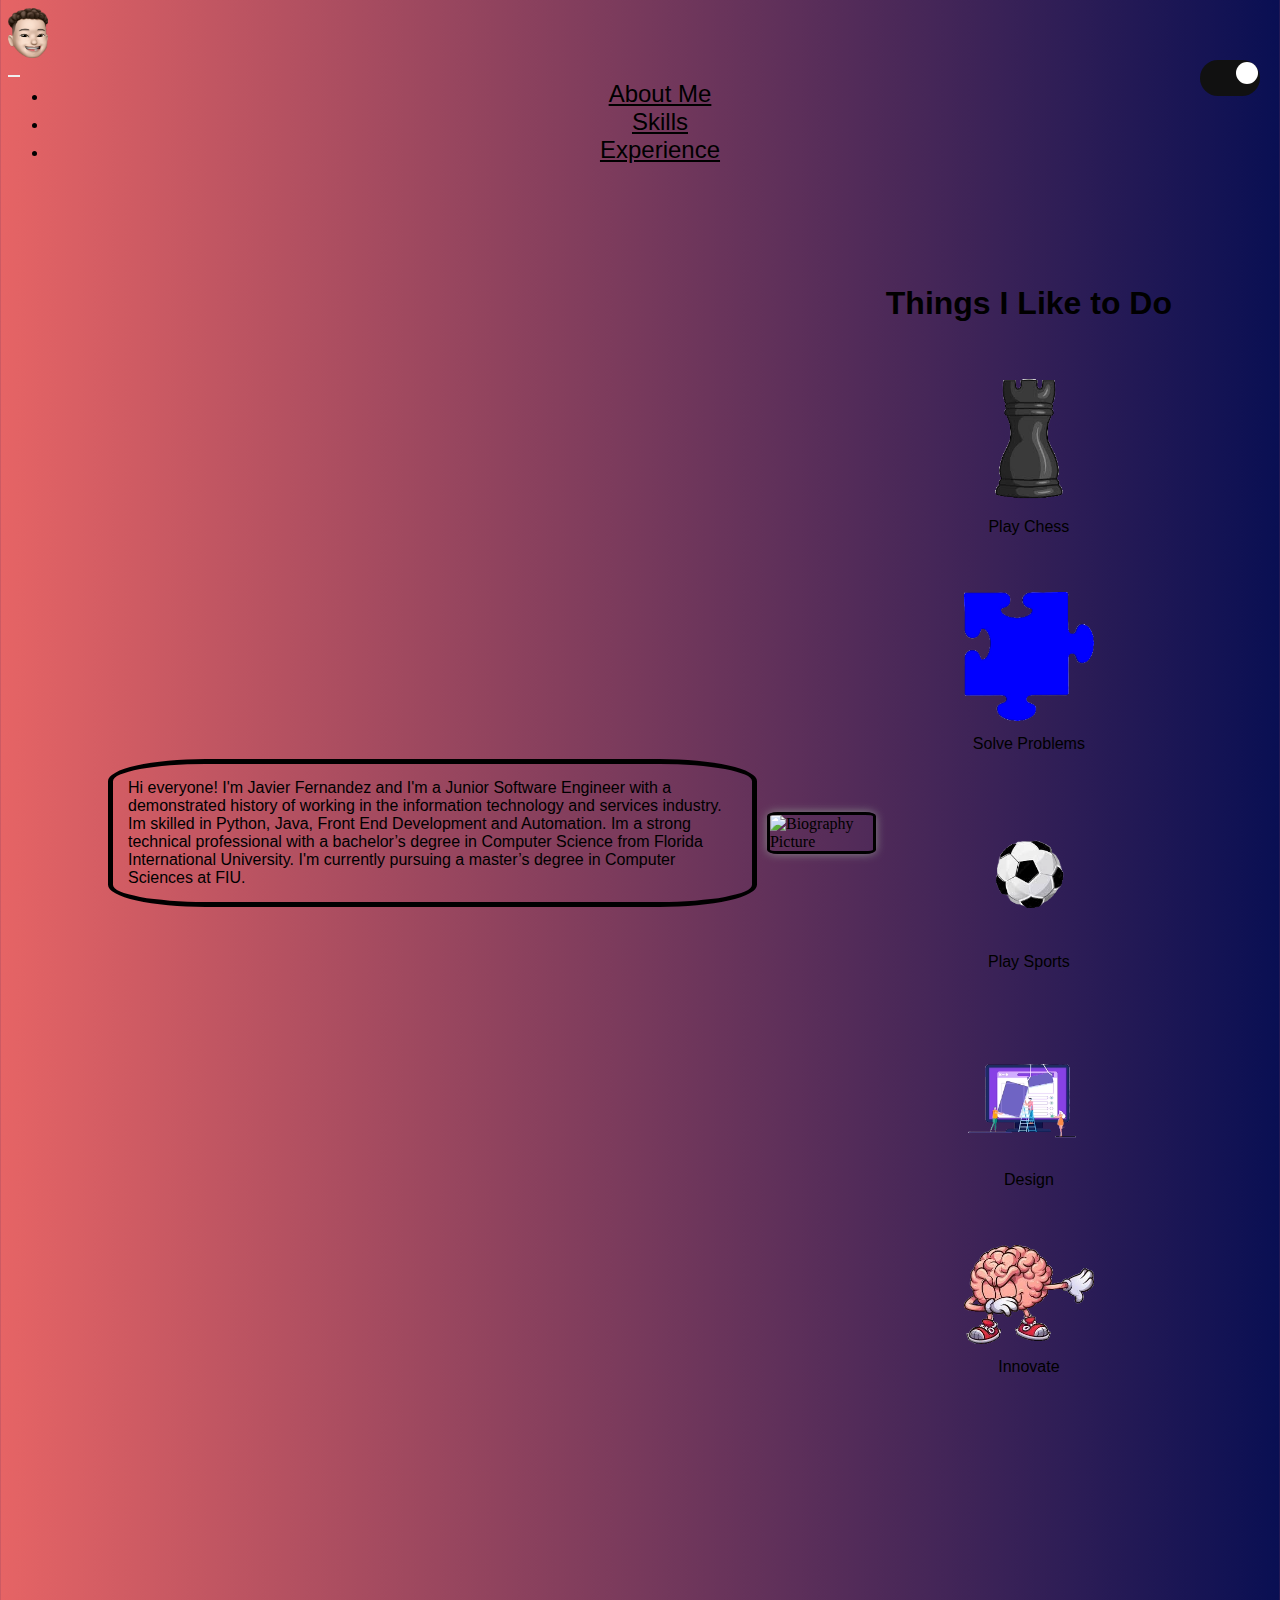
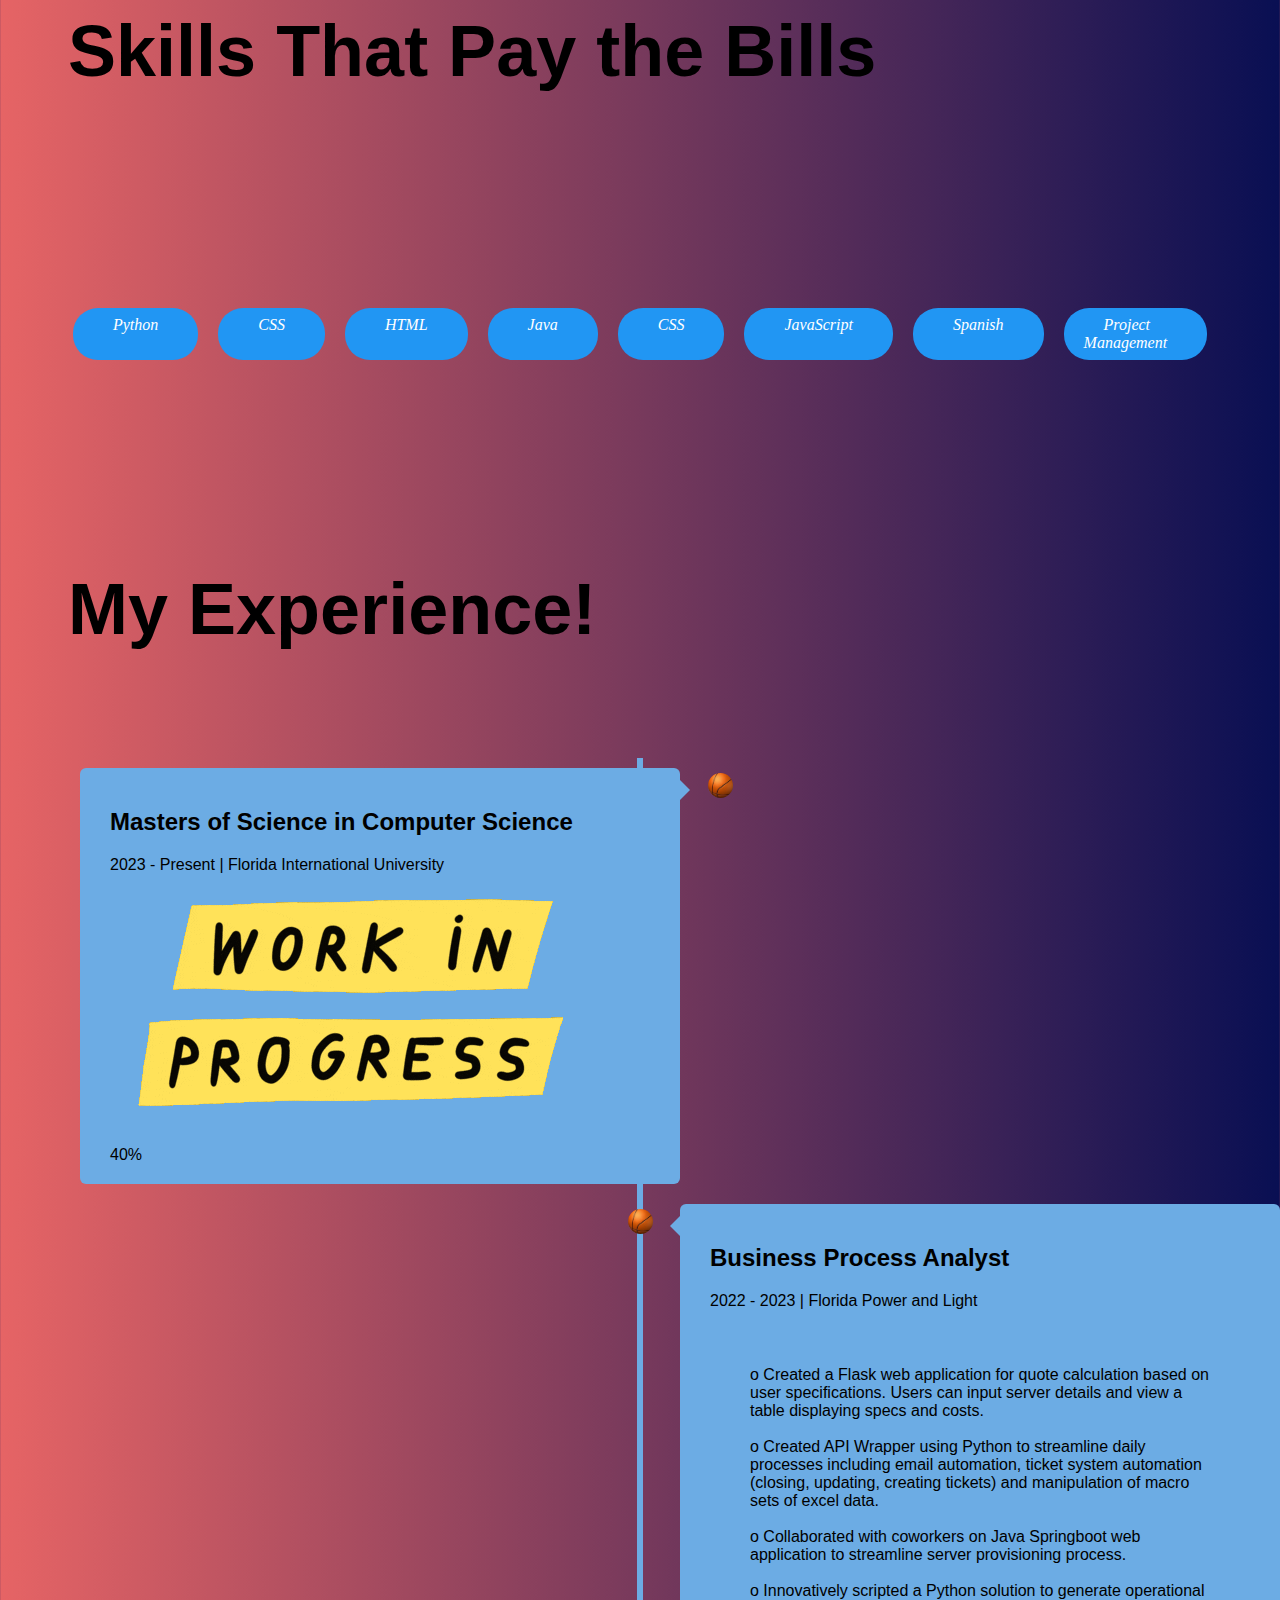
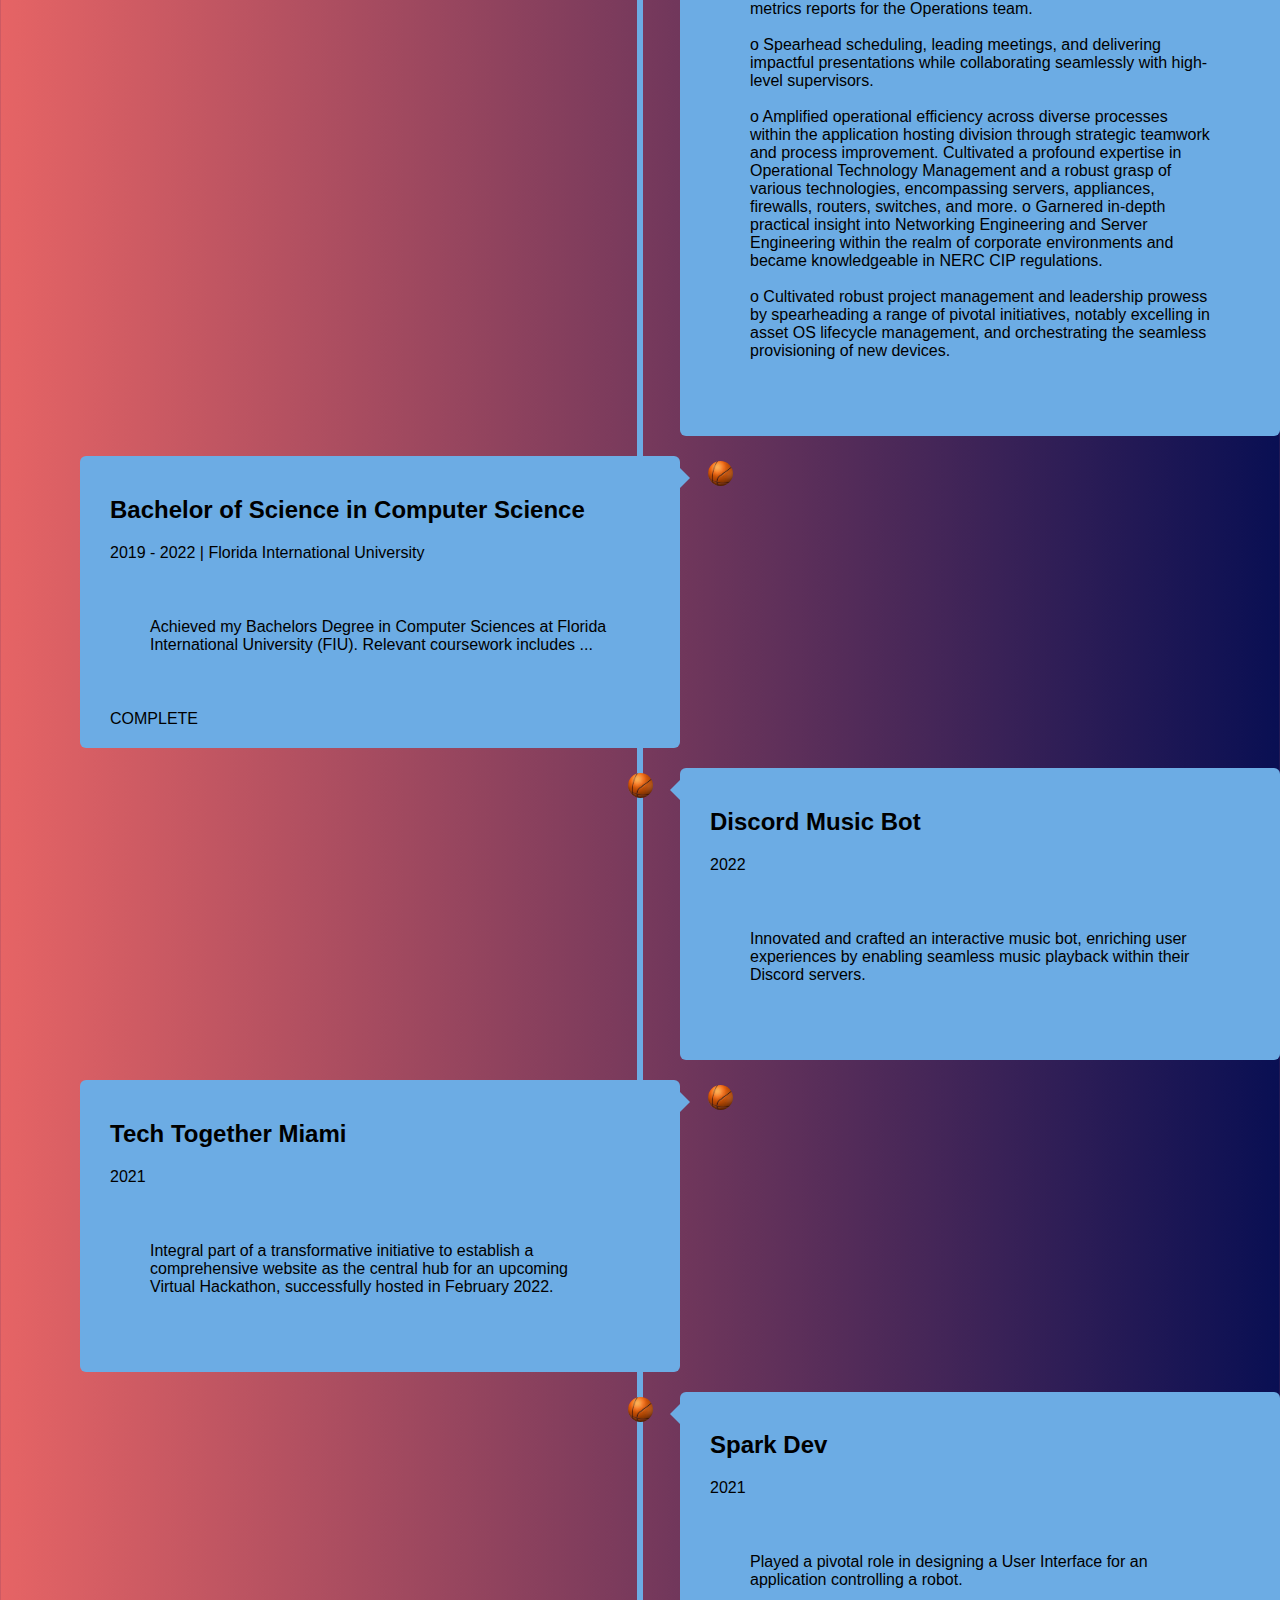
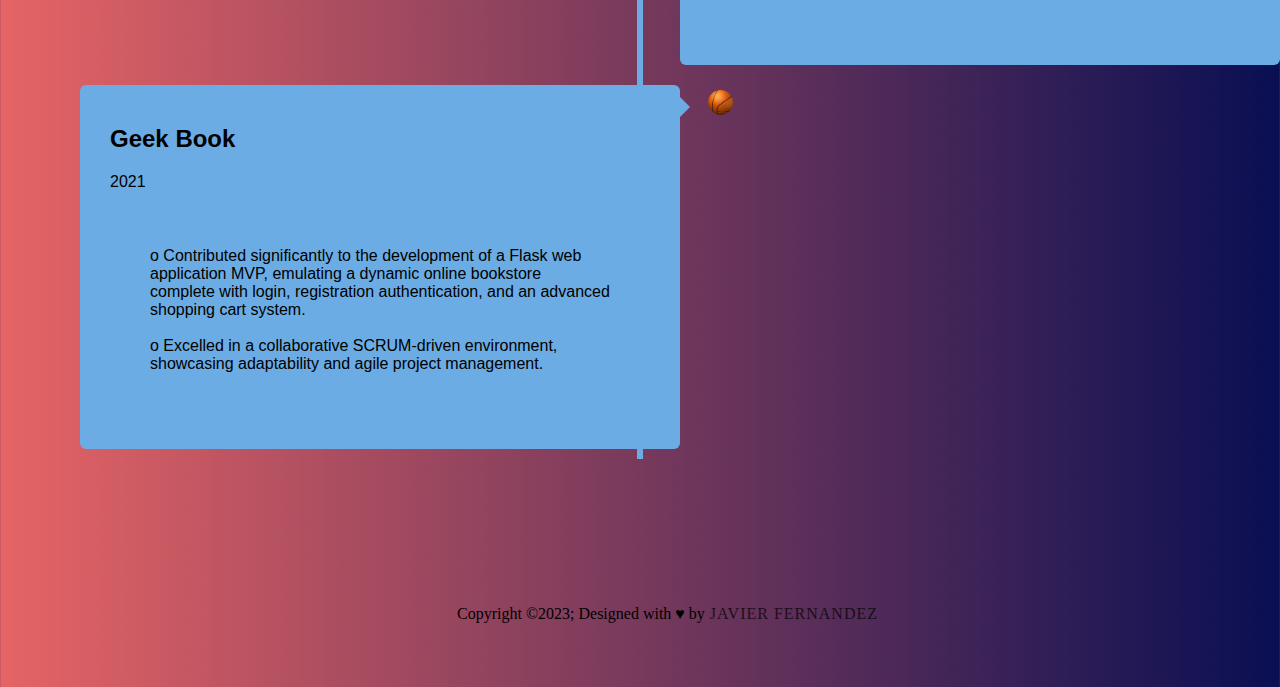
==== index.html @ 51dbba2d "changed html file name" ====
<!DOCTYPE html>
<html lang="en">
  <head>
    <meta charset="UTF-8" />
    <meta http-equiv="X-UA-Compatible" content="IE=edge" />
    <meta name="viewport" content="width=device-width, initial-scale=1.0" />
    <title>Javi's Resume Website</title>
    <link rel="stylesheet" href="css/main.css">
    <link rel="icon" type="image/icon" href="img/favicon.ico">


<!-- Bootstrap CSS -->
   <link href="https://fonts.cdnfonts.com/css/black-bubble" rel="stylesheet">   
   <link href="https://fonts.cdnfonts.com/css/super-bubble" rel="stylesheet">                                    
   <link rel="stylesheet" href="https://cdnjs.cloudflare.com/ajax/libs/font-awesome/6.5.1/css/all.min.css" integrity="sha512-DTOQO9RWCH3ppGqcWaEA1BIZOC6xxalwEsw9c2QQeAIftl+Vegovlnee1c9QX4TctnWMn13TZye+giMm8e2LwA==" crossorigin="anonymous" referrerpolicy="no-referrer" />
   <link href="https://cdn.jsdelivr.net/npm/bootstrap@5.3.2/dist/css/bootstrap.min.css" rel="stylesheet" integrity="sha384-T3c6CoIi6uLrA9TneNEoa7RxnatzjcDSCmG1MXxSR1GAsXEV/Dwwykc2MPK8M2HN" crossorigin="anonymous">
  </head>
  <body id="myDiv" class="gradient-background">

        <header class="header-main">
            <nav class="navbar navbar-expand-lg">
            <div class="container-fluid">
                <div class="header-main-logo">
                    <img src="img/logo.PNG" alt="JF Logo Picture">
                </div>
                <button class="navbar-toggler" type="button" data-bs-toggle="collapse" data-bs-target="#navbarNav" aria-controls="navbarNav" aria-expanded="false" aria-label="Toggle navigation">
                <span class="navbar-toggler-icon"></span>
                </button>
                <div class="collapse navbar-collapse text-center" id="navbarNav">
                <ul class="navbar-nav">
                    <li class="nav-item">
                    <a class="nav-link" href="#about-section">About Me</a>
                    </li>
                    <li class="nav-item">
                    <a class="nav-link" href="#skills-section">Skills</a>
                    </li>
                    <li class="nav-item">
                    <a class="nav-link" href="#experience-section"> Experience</a>
                    </li>
                </ul>
                </div>
            </div>
            </nav>
        </header>
        <div class="checkbox">
          <input type="checkbox" class="color-mode-checkbox" id="color-mode-checkbox">
          <label for="color-mode-checkbox" class="color-mode-checkbox-label">
            <i class="fas fa-moon"></i>
            <i class="fas fa-sun"></i>
            <span class="ball"></span>
          </label>
        </div>
        <div id="about-section" class="about-section">
          <p class="text-box-text">
            Hi everyone! I'm Javier Fernandez and I'm a Junior Software Engineer with a demonstrated history of working in the information technology and services industry. 
            Im skilled in Python, Java, Front End Development and Automation. Im a strong technical professional with a bachelor’s degree in Computer Science 
            from Florida International University. I'm currently pursuing a master’s degree in Computer Sciences at FIU.            
          </p>
          <img  class="bio-image" src="img/Bio_Pic.JPG" alt="Biography Picture">
          <div class="interests-section">
            <h1 class="subsection-header"> Things I Like to Do </h1>
            <div class="interest">
              <img src="img/chess-piece.png" alt="Pawn">
              <p>Play Chess</p>
            </div>
            <div class="interest">
              <img src="img/puzzle.png" alt="puzzle piece">
              <p>Solve Problems</p>
            </div>
            <div class="interest">
              <img src="img/soccer-ball.png" alt="soccer ball">
              <p>Play Sports</p>
            </div>
            <div class="interest">
              <img src="img/web-design.png" alt="web-design">
              <p>Design</p>
            </div>
            <div class="interest">
              <img src="img/thinking.png" alt="brain">
              <p> Innovate </p>
            </div>
          </div>
          
        </div>
        <div id="skills-section" class="skills-section">
          <h1 class="section-header"> Skills That Pay the Bills</h1>
          <div class="skills-icons">
              <span class="tag-cloud">
                <a><i class="fa-brands fa-python">Python</i></a>
              </span>
              <span class="tag-cloud">
                <a><i class="fa-brands fa-css3"> CSS</i></a>
              </span>
              <span class="tag-cloud">
                <a><i class="fa-brands fa-html5">HTML</i></a>
              </span>
              <span class="tag-cloud">
                <a><i class="fa-brands fa-java">Java</i></a>
              </span>
              <span class="tag-cloud">
                <a><i class="fa-brands fa-css3">CSS</i></a>
              </span>
              <span class="tag-cloud">
                <a><i class="fa-brands fa-js">JavaScript</i></a>
              </span>
              <span class="tag-cloud">
                <a><i>Spanish</i></a>
              </span>
              <span class="tag-cloud">
                <a><i>Project Management</i></a>
              </span>
          </div>
        </div>
        <div id="experience-section" class="experience-section">
          <h1 class="section-header"> My Experience!</h1>
            <div class="timeline">
                <div class="experience-section-container left">
                    <div class="timeline-content">
                      <h2>Masters of Science in Computer Science</h2>
                      <span class="date-class"> 2023 - Present | Florida International University</span>
                      <img src="img/construction.gif" alt="web-design">
                      <div class="progress">
                        <div id="myprogressbar" class="progress-bar progress-bar-striped progress-bar-animated" style="width:40%">40%</div>
                      </div>
                    </div>
                </div>
                <div class="experience-section-container right">
                    <div class="timeline-content">
                      <h2>Business Process Analyst</h2>
                      <span class="date-class"> 2022 - 2023 | Florida Power and Light </span>
                      <p> o Created a Flask web application for quote calculation
                        based on user specifications. Users can input server details
                        and view a table displaying specs and costs.
                        <br><br>
                        o Created API Wrapper using Python to streamline daily
                        processes including email automation, ticket system
                        automation (closing, updating, creating tickets) and
                        manipulation of macro sets of excel data.
                        <br><br>
                        o Collaborated with coworkers on Java Springboot web
                        application to streamline server provisioning process.
                        <br><br>
                        o Innovatively scripted a Python solution to generate
                        operational metrics reports for the Operations team.
                        <br><br>
                        o Spearhead scheduling, leading meetings, and delivering
                        impactful presentations while collaborating seamlessly
                        with high-level supervisors.
                        <br><br>
                        o Amplified operational efficiency across diverse processes
                        within the application hosting division through strategic
                        teamwork and process improvement. Cultivated a
                        profound expertise in Operational Technology
                        Management and a robust grasp of various technologies,
                        encompassing servers, appliances, firewalls, routers,
                        switches, and more.
                        o Garnered in-depth practical insight into Networking
                        Engineering and Server Engineering within the realm of
                        corporate environments and became knowledgeable in
                        NERC CIP regulations.
                        <br><br>
                        o Cultivated robust project management and leadership
                        prowess by spearheading a range of pivotal initiatives,
                        notably excelling in asset OS lifecycle management, and
                        orchestrating the seamless provisioning of new devices.                                          
                      </p>
                    </div>
                </div>
                <div class="experience-section-container left">
                    <div class="timeline-content">
                      <h2>Bachelor of Science in Computer Science</h2>
                      <span class="date-class"> 2019 - 2022 | Florida International University</span>
                      <p>Achieved my Bachelors Degree in Computer Sciences at Florida International University (FIU). Relevant coursework includes ...</p>
                      <div class="progress">
                        <div class="progress-bar progress-bar-striped progress-bar-animated bg-success" style="width:100%">
                          COMPLETE
                        </div>
                      </div>
                    </div>
                </div>
                <div class="experience-section-container right">
                    <div class="timeline-content">
                      <h2>Discord Music Bot</h2>
                      <span class="date-class"> 2022 </span>
                      <p>Innovated and crafted an interactive music bot, enriching user experiences by enabling seamless music playback within their
                        Discord servers.
                      </p>
                    </div>
                </div>
                <div class="experience-section-container left">
                    <div class="timeline-content">
                      <h2>Tech Together Miami</h2>
                      <span class="date-class"> 2021 </span>
                      <p> Integral part of a transformative initiative to establish a
                        comprehensive website as the central hub for an
                        upcoming Virtual Hackathon, successfully hosted in
                        February 2022.                        
                      </p>
                    </div>
                </div>
                <div class="experience-section-container right">
                  <div class="timeline-content">
                    <h2>Spark Dev</h2>
                    <span class="date-class"> 2021 </span>
                    <p>Played a pivotal role in designing a User Interface for an
                        application controlling a robot. 
                    </p>
                  </div>
                </div>
                <div class="experience-section-container left">
                  <div class="timeline-content">
                    <h2>Geek Book</h2>
                    <span class="date-class"> 2021 </span>
                    <p>o Contributed significantly to the development of a Flask
                        web application MVP, emulating a dynamic online
                        bookstore complete with login, registration
                        authentication, and an advanced shopping cart system. 
                        <br><br>
                        o Excelled in a collaborative SCRUM-driven environment,
                        showcasing adaptability and agile project management.
                    </p>
                  </div>
                </div>
              </div>
        </div>
        

    <footer>
        <div class="footerContainer">
            <div class="socialIcons">
                <a href=""><i class="fa-brands fa-facebook"></i></a>
                <a href=""><i class="fa-brands fa-instagram"></i></a>
                <a href="https://www.linkedin.com/in/javier-fernandez-7a549918b/"><i class="fa-brands fa-linkedin"></i></a>
                <a href="https://github.com/javier-fernandez1219"><i class="fa-brands fa-github"></i></a>
            </div>
            <div class="footerBottom">
                <p>Copyright &copy;2023; Designed with &hearts; by<span class="designer">Javier Fernandez</span></p>
            </div>
        </div>
    </footer>
    <!-- Bootstrap JS -->
    <script src="script.js"></script>
    <script src="https://cdn.jsdelivr.net/npm/bootstrap@5.3.2/dist/js/bootstrap.bundle.min.js" integrity="sha384-C6RzsynM9kWDrMNeT87bh95OGNyZPhcTNXj1NW7RuBCsyN/o0jlpcV8Qyq46cDfL" crossorigin="anonymous"></script>
  </body>

</html>
---- css/main.css ----
@import url("https://fonts.googleapis.com/css2?family=Montserrat&display=swap");
.gradient-background {
    /* Define your gradient here */
    background-image: linear-gradient(to right, #e66465, #090f53);

 
}

.header-main-logo {
    width: fit-content;
    height: 100%;
}

.header-main-logo img{
    height: 50px;
    transition: transform .2s; /* Animation */
}

.header-main-logo img:hover{
    transform: scale(2);
}

.header-main a{
    font-size: x-large;
    font: bold;
}

.footerContainer {
    width: 100%;
    padding: 70px 30px 20px;
    position: relative;
    left: 0;
    bottom: 0;
    text-align: center;
}
.socialIcons {
    display: flex;
    justify-content: center;
}

.socialIcons a {
    text-decoration: none;
    padding: 10px;
    border-radius: 50%;
    margin: 10px;
}

.socialIcons a i {
    font-size: 2em;
    color: black;
    opacity: .9;
}

/* Hover Effect on Icons */
.socialIcons a:hover {
    background-color: aqua;
    transition: .5s;
}

.socialIcons a:hover i{
    transition: .5s;
}

.footerBottom {
    padding: 20px;
    text-align: center;
}

.designer {
    opacity: 0.7;
    text-transform: uppercase;
    letter-spacing: 1px;
    font-weight: 400;
    margin: 0px 5px;
}

.timeline {
    position: relative;
    max-width: 1200px;
    margin: 0 auto;
}
.timeline::after {
    content: '';
    position: absolute;
    width: 6px;
    background-color: #6CACE4;
    top: 0;
    bottom: 0;
    left: 50%;
    margin-left: -3px;
}

.experience-section p{
    padding: 40px;
    align-items: start;
}

.experience-section-container {
    padding: 10px 40px;
    position: relative;
    background-color: inherit;
    width: 50%;
    font-family: 'Super Bubble', sans-serif;
}

.experience-section-container::after {
    content: '';
    position: absolute;
    width: 25px;
    height: 25px;
    right: -13px;
    background-color: white;
    top: 15px;
    border-radius: 50%;
    z-index: 1;
    background-image: url(/img/OIP.jpg);
    background-size: 42px;
    background-position: center;
}
.left {
    left: 0;
}

.right {
    left: 50%;
}

.left::before {
    content: '';
    height: 0;
    position: absolute;
    top: 22px;
    width: 0;
    z-index: 1;
    right: 30px;
    border: medium solid white;
    border-width: 10px 0 10px 10px;
    border-color: transparent transparent transparent #6CACE4;
}

.right::before {
    content: " ";
    height: 0;
    position: absolute;
    top: 22px;
    width: 0;
    z-index: 1;
    left: 30px;
    border: medium solid white;
    border-width: 10px 10px 10px 0;
    border-color: transparent #6CACE4 transparent transparent;
}

.right::after {
    left: -12px;
}

.timeline-content {
    padding: 20px 30px;
    background-color: #6CACE4;
    position: relative;
    border-radius: 6px;
}
.date-class {
    font-family: 'Super Bubble', sans-serif;
}
/* Media queries - Responsive timeline on screens less than 600px wide */
@media screen and (max-width: 600px) {
    /* Place the timelime to the left */
      .timeline::after {
        left: 31px;
      }
    
    /* Full-width containers */
      .experience-section-container {
        width: 100%;
        padding-left: 70px;
        padding-right: 25px;
      }
    
    /* Make sure that all arrows are pointing leftwards */
      .experience-section-container::before {
        left: 60px;
        border: medium solid white;
        border-width: 10px 10px 10px 0;
        border-color: transparent white transparent transparent;
      }
    
    /* Make sure all circles are at the same spot */
      .left::after, .right::after {
        left: 18px;
      }
    
    /* Make all right containers behave like the left ones */
      .right {
        left: 0%;
      }
}

.navbar-toggler {
    border: none;
    font-size: 1.25rem;
}

.navbar-toggler:focus, .btn-close:focus {
    box-shadow: none;
    outline: none;
}
.nav-link {
    color: black;
    font-weight: 500;
    position: relative;
}
.nav-link:hover, .nav-link.active{
    color: black;
}
@media (min-width: 991px){
    .navbar-nav {
    text-align: center;
    margin: auto;
    }
    .nav-link::before{
    content: "";
    position: absolute;
    bottom: 0;
    left: 50%;
    transform: translateX(-50%);
    width: 0;
    height: 2px;
    background-color: aqua;
    visibility: hidden;
    transition: 0.3s ease-in-out;
}
    .nav-link:hover::before {
        width: 100%;
        visibility: visible;
    }
}

.section-header {
    font-size: 4.5rem!important;
    padding: 60px;
    font-family: 'Super Bubble', sans-serif;
}

.checkbox {
    position: absolute; /* Keeps the checkbox in a fixed position on the screen */
    top: 60px;       /* Distance from the top of the viewport */
    right: 20px;     /* Distance from the right of the viewport */
    /* Add other styling as needed */
}
.color-mode-checkbox {
    opacity: 0;
    position: absolute;
}

.color-mode-checkbox-label {
    background-color: #111;
    width: 50px;
    height: 26px;
    border-radius: 50px;
    position: relative;
    padding: 5px;
    cursor: pointer;
    display: flex;
    justify-content: space-between;
    align-items: center;
}

.fa-moon {color: #f1c40f;}

.fa-sun {color: #f39c12;}

.color-mode-checkbox-label .ball {
    background-color: #fff;
    width: 22px;
    height: 22px;
    position: absolute;
    right: 2px;
    top: 2px;
    border-radius: 50%;
    transition: transform 0.2s linear;
}

.color-mode-checkbox:checked + .color-mode-checkbox-label .ball{
    transform: translateX(-24px);
}

.about-section {
    display: flex; /* Enables flexbox */
    align-items: center; /* Aligns items vertically in the center */
    justify-content: space-around; /* Aligns items horizontally in the center */
    gap: 10px; /* Optional: Adds space between items */
    padding: 100px;
}

.bio-image{
    width: 500px;
    display: flex;
    justify-content: center; /* Centers horizontally */
    align-items: center;
    border-radius: 10%; /* makes image round */
    border: 3px solid black; /* adds color border */
    box-shadow: 0 0 10px #888888;
}
.bio-image:hover {
    /* Start the shake animation and make the animation last for 0.5 seconds */
    animation: shake 0.5s;
    animation-iteration-count: infinite;
  
}

@keyframes shake {
    0% {transform: translate(1px, 1px) rotate(0deg); }
    10% {transform: translate(-1px, -2px) rotate(-1deg); }
    20% {transform: translate(-3px, 0px) rotate(1deg); }
    30% {transform: translate(3px, 2px) rotate(0deg); }
    40% {transform: translate(1px, -1px) rotate(1deg); }
    50% {transform: translate(-1px, 2px) rotate(-1deg); }
    60% { transform: translate(-3px, 1px) rotate(0deg); }
    70% { transform: translate(3px, 1px) rotate(-1deg); }
    80% { transform: translate(-1px, -1px) rotate(1deg); }
    90% { transform: translate(1px, 2px) rotate(0deg); }
    100% { transform: translate(1px, -2px) rotate(-1deg); }
}

.text-box-text{
    border: 5px solid black;
    padding: 15px;
    font-family: 'Super Bubble', sans-serif;
    border-radius: 15%;
    text-decoration: none;
    word-wrap: break-word; /* Ensures long words do not overflow */
}
.skills-icons {
    display: flex;
    justify-content: center;
    padding: 100px;
    gap: 20px;
}

.skills-icons a {
    text-decoration: none;
    padding: 10px;
    border-radius: 50%;
    margin: 10px;
}

.tag-cloud {
    display: inline-block;
    color: white;
    padding: 8px 20px;
    border-radius: 25px;
    background-color: #2196F3;
    margin-top: 8px;
    transition: transform .2s; /* Animation */
}
.tag-cloud:hover{
    transform: scale(3); /* (150% zoom - Note: if the zoom is too large, it will go outside of the viewport) */
}

.nav-item {
    font-family: 'Super Bubble', sans-serif;
}

.interests-section {
    display: flex;
    flex-wrap: wrap;
    justify-content: space-evenly;
    align-items: center;
    align-content: center;
    gap: 20px 30px;
    margin: 0;
}
.subsection-header{
    font-family: 'Super Bubble', sans-serif;
    text-wrap: nowrap;
    display: flex;
    align-items: center;
}
.interest {
    text-align: center;
    padding: 10px;
    transition: transform .2s; /* Animation */
}
.interest:hover {
    transform: scale(1.5); /* (150% zoom - Note: if the zoom is too large, it will go outside of the viewport) */
}

.interest img{
    width: 130px;
}

.interest p {
    margin-top: 10px;
    font-family: 'Super Bubble', sans-serif;
}
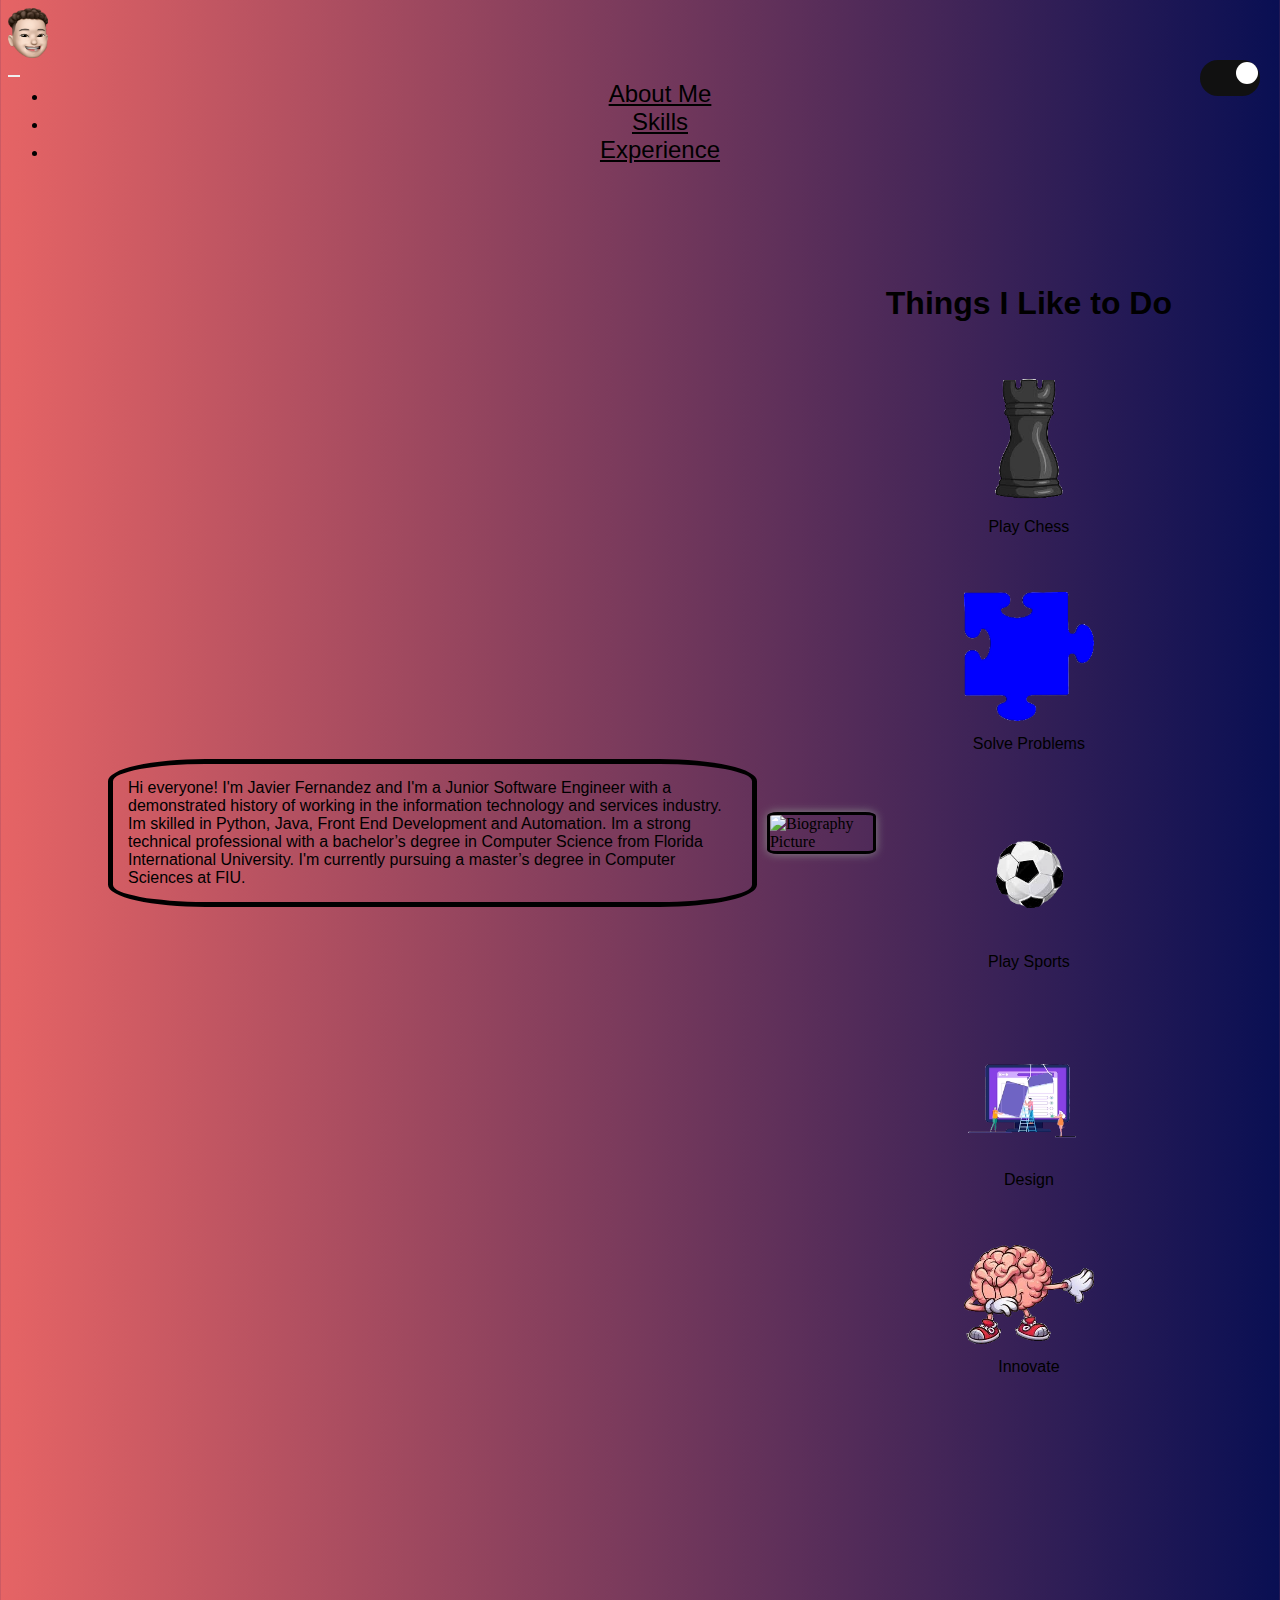
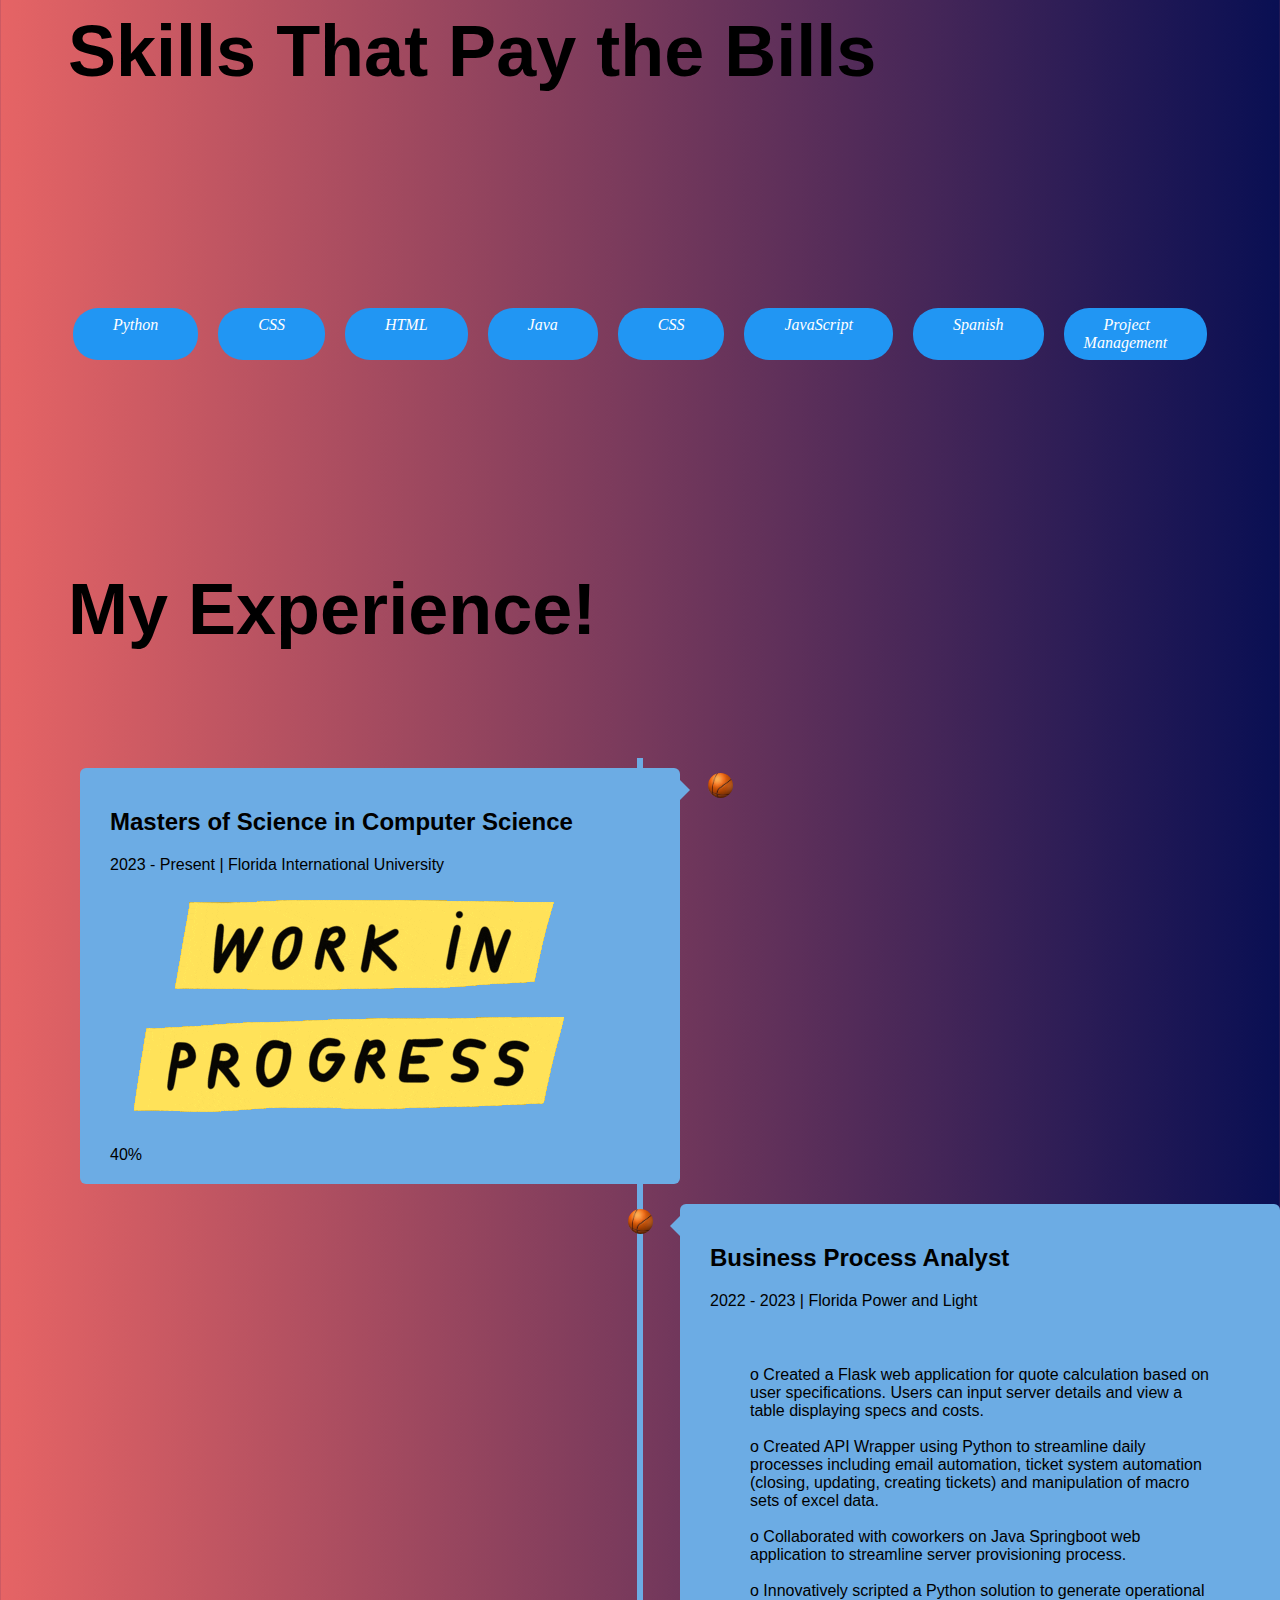
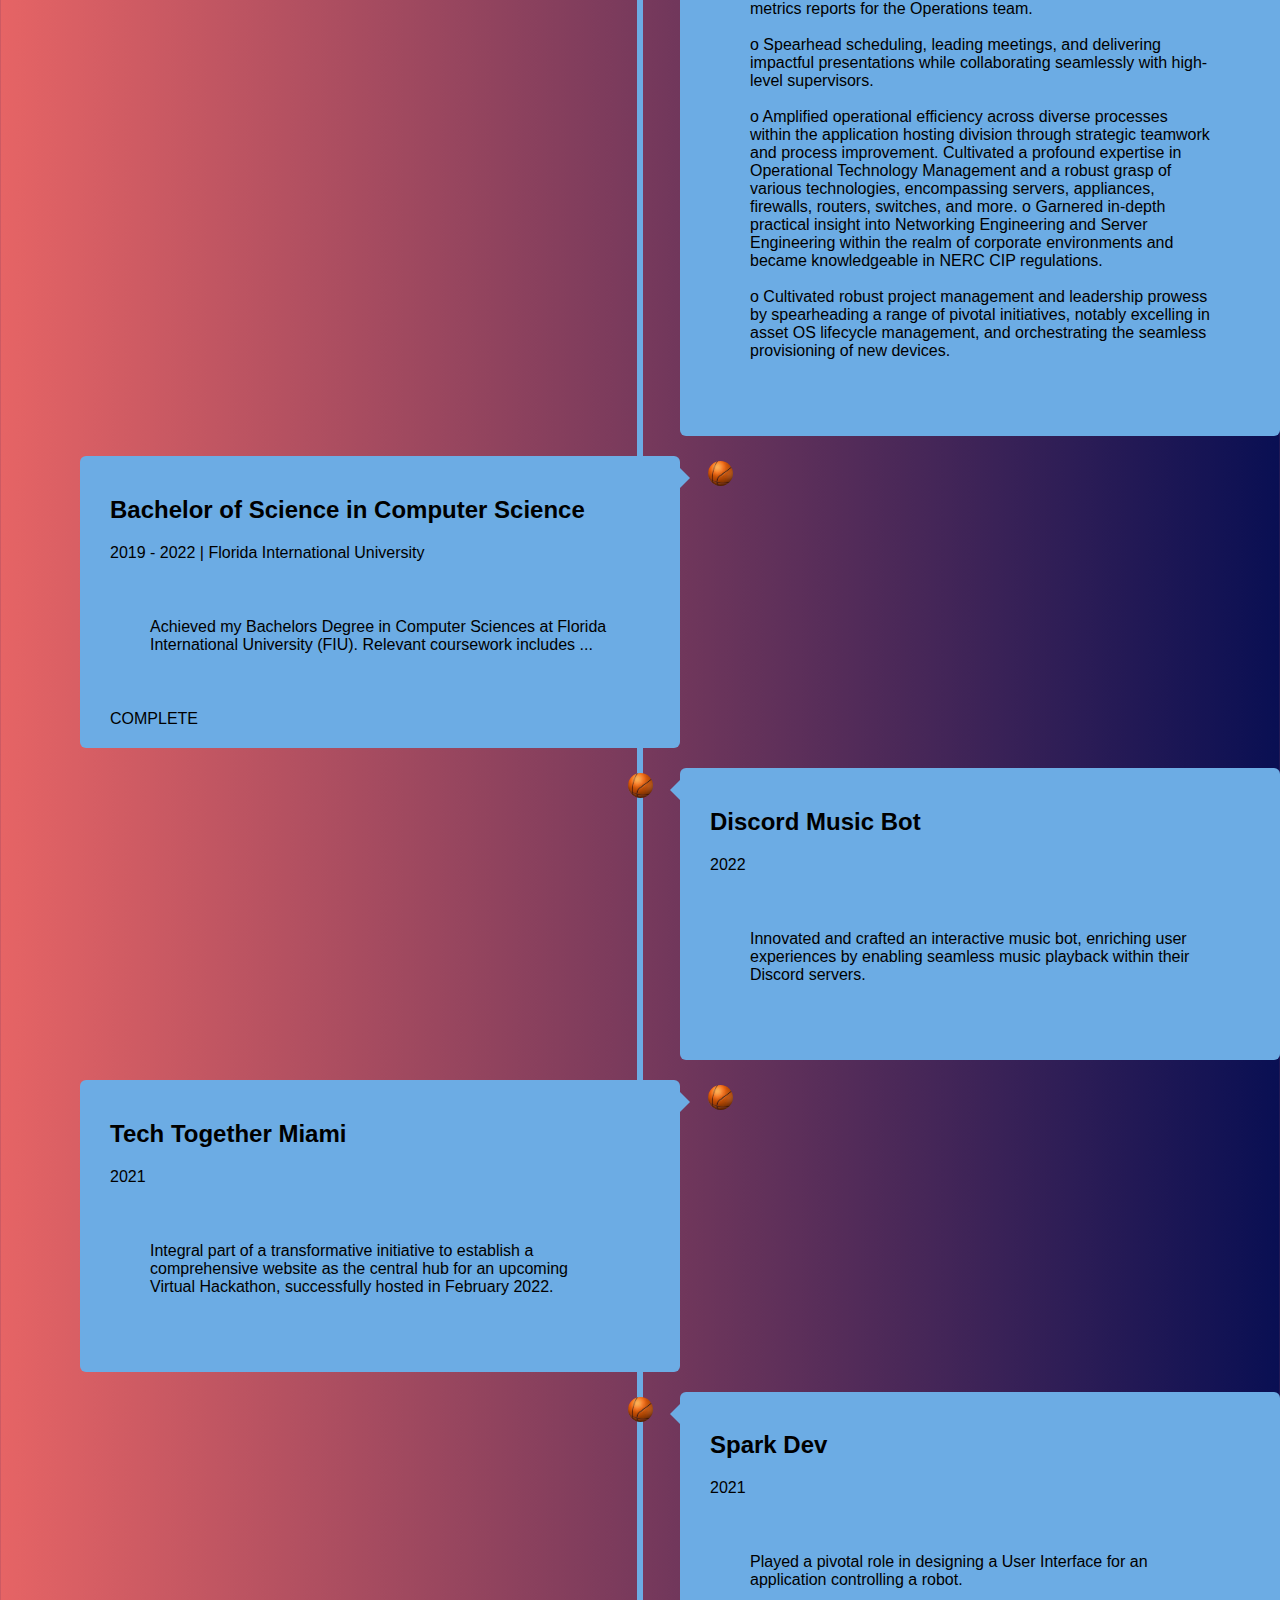
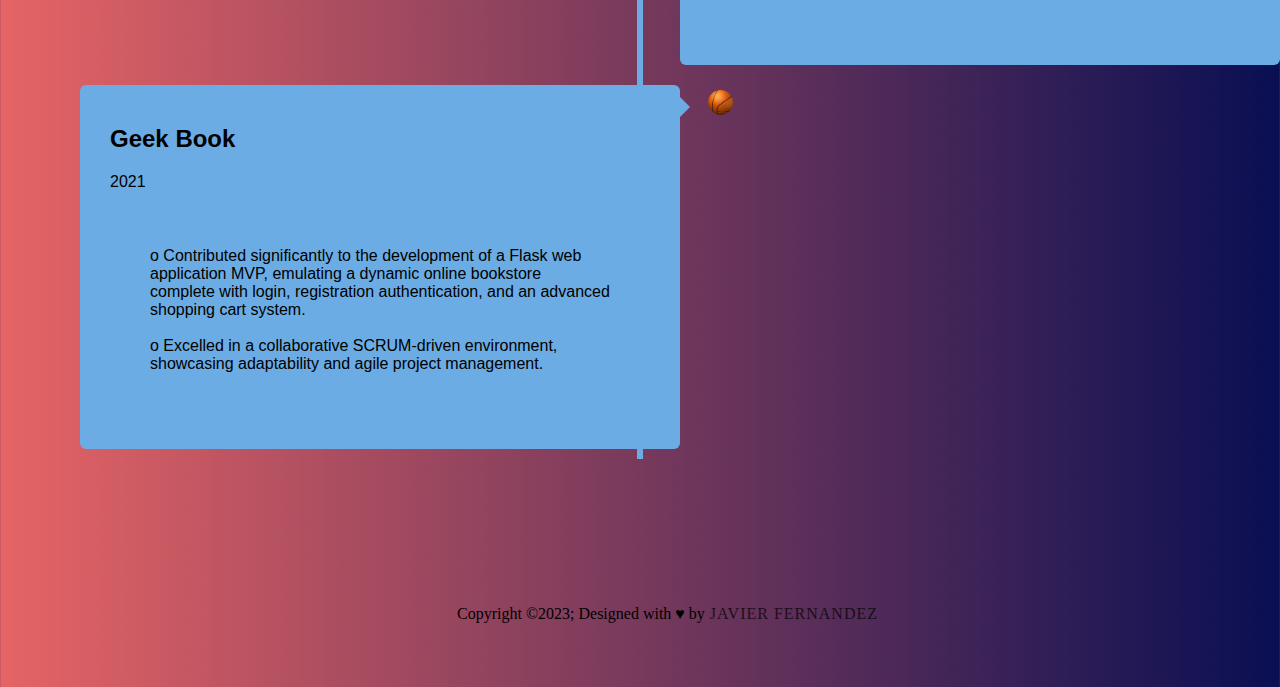
==== commit f435c34f: "fixed Work In Progress picture" ====
--- a/index.html
+++ b/index.html
@@ -118,7 +118,7 @@
                     <div class="timeline-content">
                       <h2>Masters of Science in Computer Science</h2>
                       <span class="date-class"> 2023 - Present | Florida International University</span>
-                      <img src="img/construction.gif" alt="web-design">
+                      <img class="construction-image" src="img/construction.gif" alt="web-design">
                       <div class="progress">
                         <div id="myprogressbar" class="progress-bar progress-bar-striped progress-bar-animated" style="width:40%">40%</div>
                       </div>
--- a/css/main.css
+++ b/css/main.css
@@ -2,7 +2,8 @@
 .gradient-background {
     /* Define your gradient here */
     background-image: linear-gradient(to right, #e66465, #090f53);
-
+    max-height: 100%;
+    max-width: 100%;
  
 }
 
@@ -394,4 +395,8 @@
 .interest p {
     margin-top: 10px;
     font-family: 'Super Bubble', sans-serif;
+}
+.construction-image {
+    max-height: 100%;
+    max-width: 100%;
 }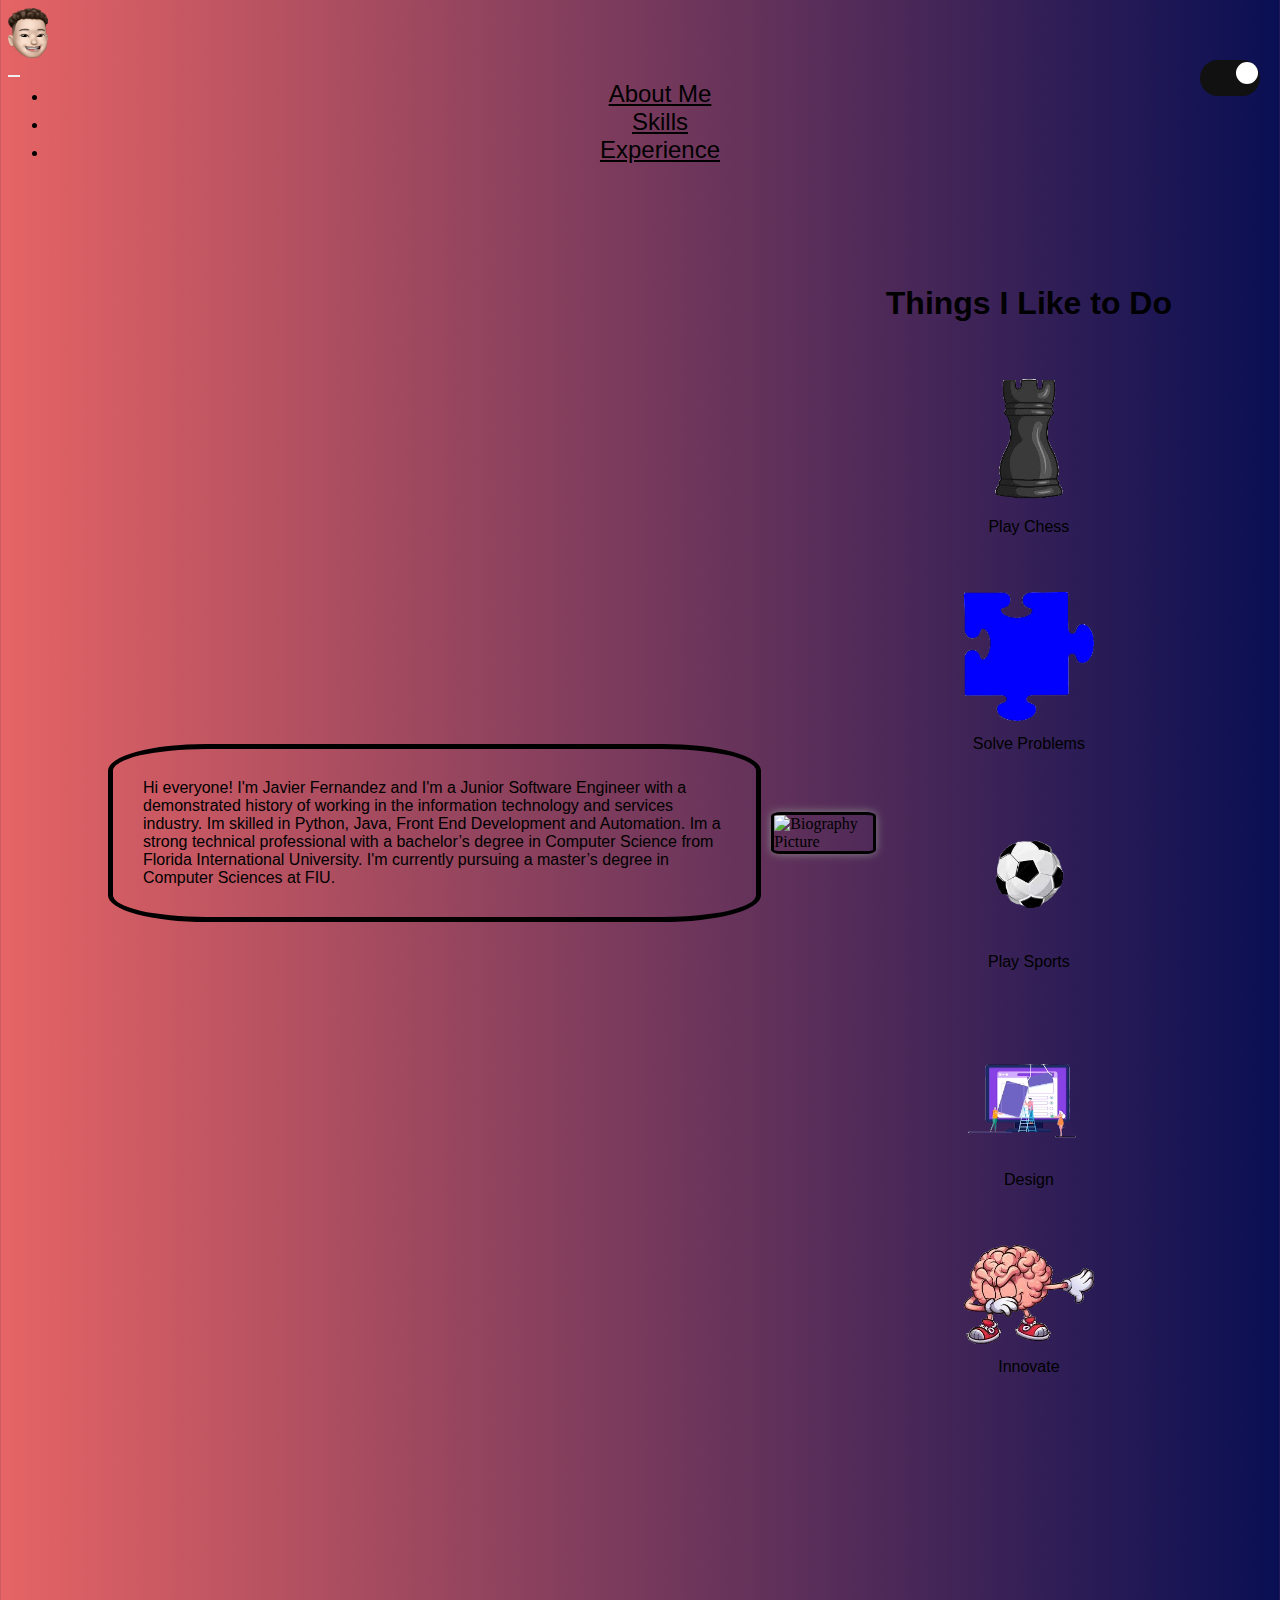
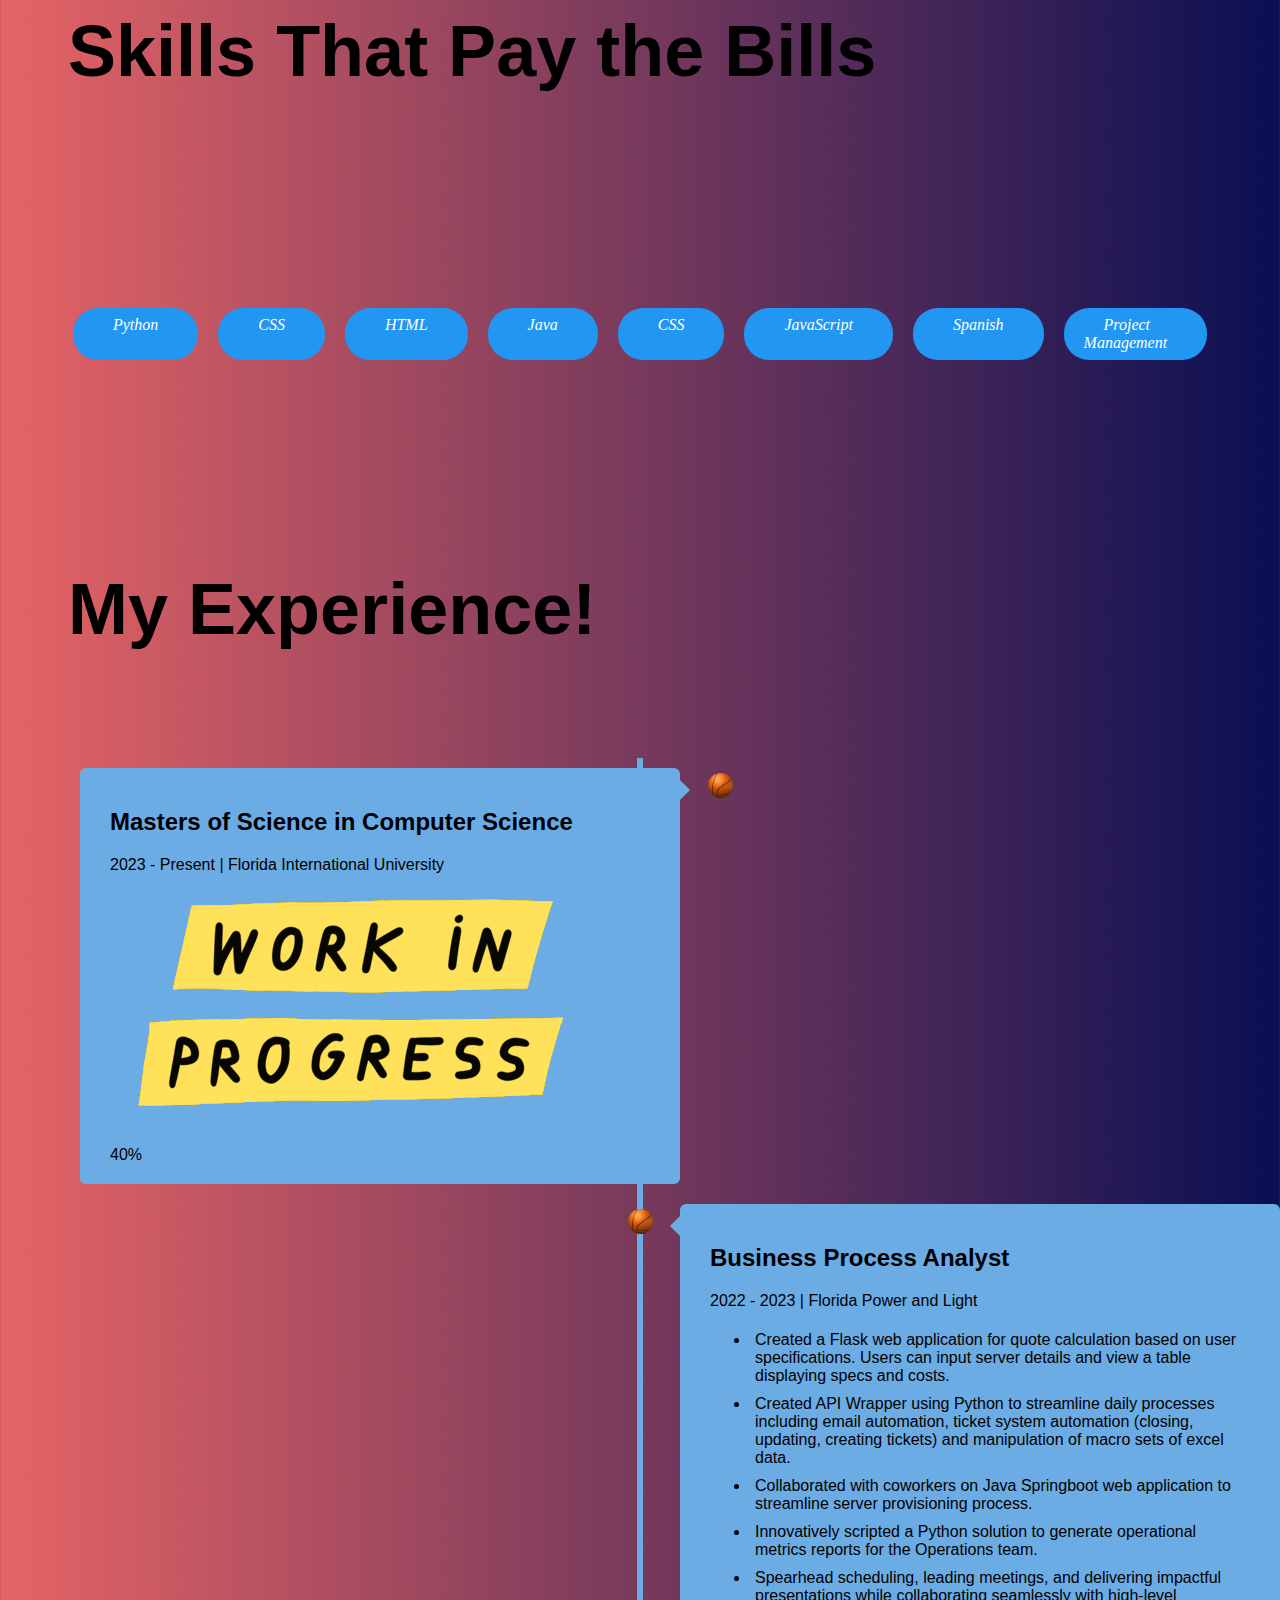
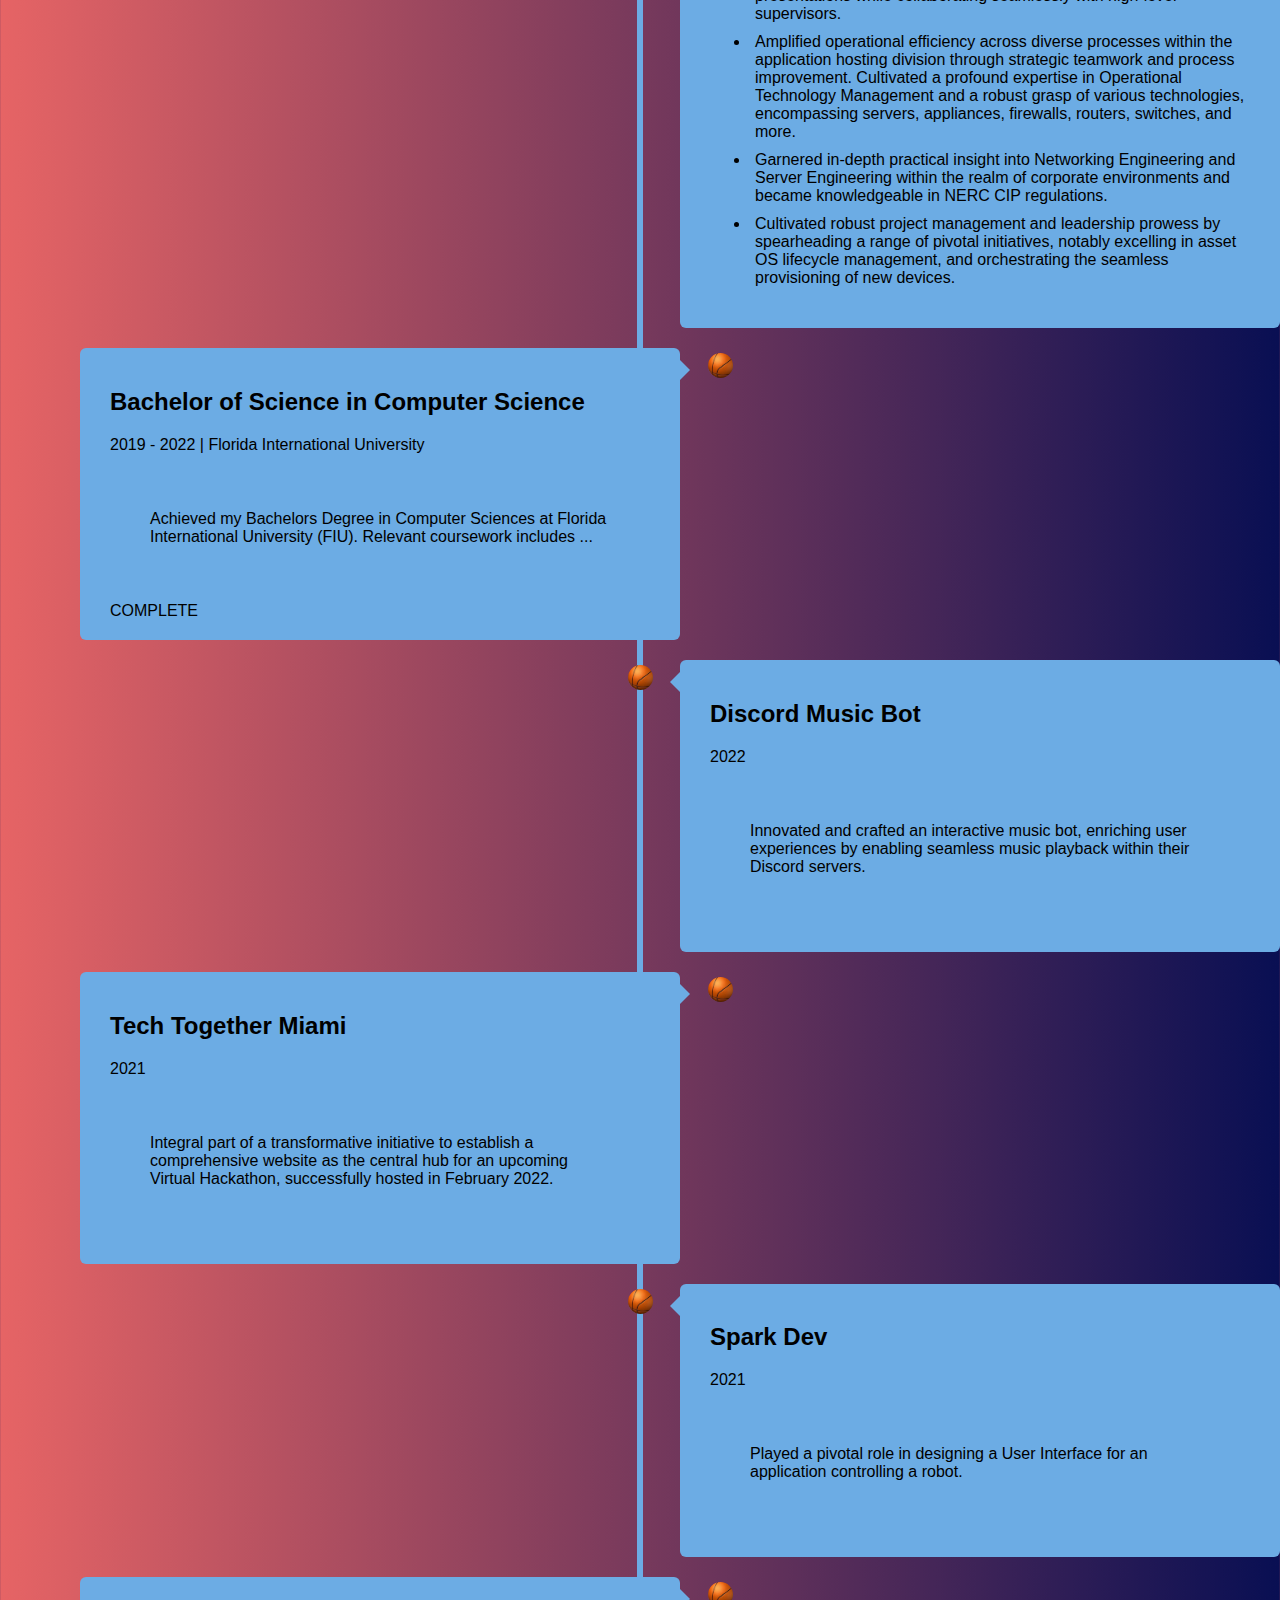
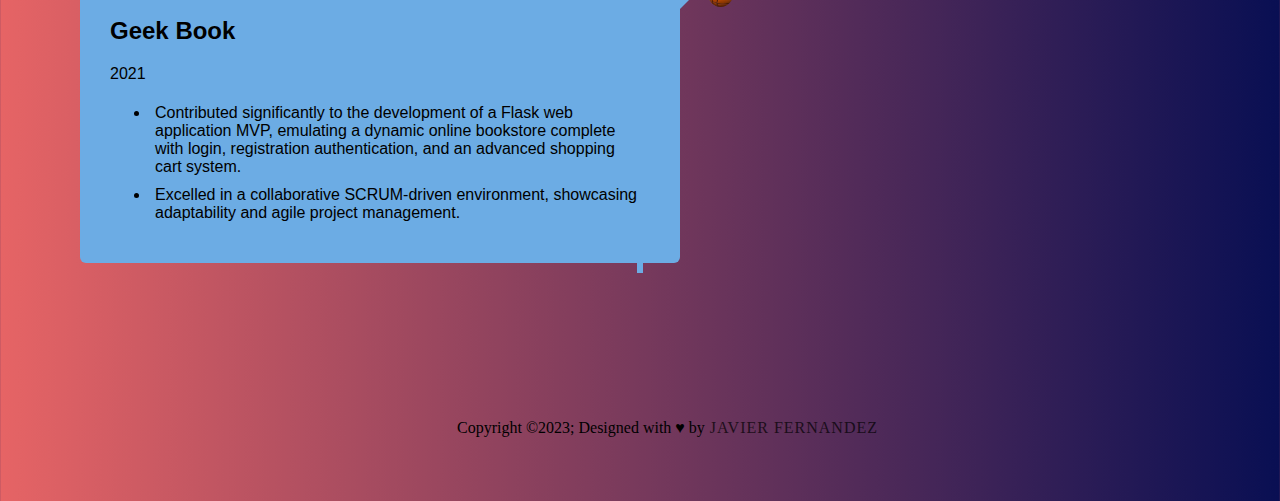
==== commit 8e004e43: "added better padding on About Me text box" ====
--- a/index.html
+++ b/index.html
@@ -128,42 +128,53 @@
                     <div class="timeline-content">
                       <h2>Business Process Analyst</h2>
                       <span class="date-class"> 2022 - 2023 | Florida Power and Light </span>
-                      <p> o Created a Flask web application for quote calculation
-                        based on user specifications. Users can input server details
-                        and view a table displaying specs and costs.
-                        <br><br>
-                        o Created API Wrapper using Python to streamline daily
-                        processes including email automation, ticket system
-                        automation (closing, updating, creating tickets) and
-                        manipulation of macro sets of excel data.
-                        <br><br>
-                        o Collaborated with coworkers on Java Springboot web
-                        application to streamline server provisioning process.
-                        <br><br>
-                        o Innovatively scripted a Python solution to generate
-                        operational metrics reports for the Operations team.
-                        <br><br>
-                        o Spearhead scheduling, leading meetings, and delivering
-                        impactful presentations while collaborating seamlessly
-                        with high-level supervisors.
-                        <br><br>
-                        o Amplified operational efficiency across diverse processes
-                        within the application hosting division through strategic
-                        teamwork and process improvement. Cultivated a
-                        profound expertise in Operational Technology
-                        Management and a robust grasp of various technologies,
-                        encompassing servers, appliances, firewalls, routers,
-                        switches, and more.
-                        o Garnered in-depth practical insight into Networking
-                        Engineering and Server Engineering within the realm of
-                        corporate environments and became knowledgeable in
-                        NERC CIP regulations.
-                        <br><br>
-                        o Cultivated robust project management and leadership
-                        prowess by spearheading a range of pivotal initiatives,
-                        notably excelling in asset OS lifecycle management, and
-                        orchestrating the seamless provisioning of new devices.                                          
-                      </p>
+                      <ul>
+                        <li>
+                          Created a Flask web application for quote calculation
+                          based on user specifications. Users can input server details
+                          and view a table displaying specs and costs.
+                        </li>
+                        <li>
+                          Created API Wrapper using Python to streamline daily
+                          processes including email automation, ticket system
+                          automation (closing, updating, creating tickets) and
+                          manipulation of macro sets of excel data.
+                        </li>
+                        <li>
+                          Collaborated with coworkers on Java Springboot web
+                          application to streamline server provisioning process.
+                        </li>
+                        <li>
+                          Innovatively scripted a Python solution to generate
+                          operational metrics reports for the Operations team.
+                        </li>
+                        <li>
+                          Spearhead scheduling, leading meetings, and delivering
+                          impactful presentations while collaborating seamlessly
+                          with high-level supervisors.
+                        </li>
+                        <li>
+                          Amplified operational efficiency across diverse processes
+                          within the application hosting division through strategic
+                          teamwork and process improvement. Cultivated a
+                          profound expertise in Operational Technology
+                          Management and a robust grasp of various technologies,
+                          encompassing servers, appliances, firewalls, routers,
+                          switches, and more.
+                        </li>
+                        <li>
+                          Garnered in-depth practical insight into Networking
+                          Engineering and Server Engineering within the realm of
+                          corporate environments and became knowledgeable in
+                          NERC CIP regulations.
+                        </li>
+                        <li>
+                          Cultivated robust project management and leadership
+                          prowess by spearheading a range of pivotal initiatives,
+                          notably excelling in asset OS lifecycle management, and
+                          orchestrating the seamless provisioning of new devices. 
+                        </li>
+                      </ul>
                     </div>
                 </div>
                 <div class="experience-section-container left">
@@ -211,14 +222,18 @@
                   <div class="timeline-content">
                     <h2>Geek Book</h2>
                     <span class="date-class"> 2021 </span>
-                    <p>o Contributed significantly to the development of a Flask
+                    <ul>
+                      <li>
+                        Contributed significantly to the development of a Flask
                         web application MVP, emulating a dynamic online
                         bookstore complete with login, registration
                         authentication, and an advanced shopping cart system. 
-                        <br><br>
-                        o Excelled in a collaborative SCRUM-driven environment,
+                      </li>
+                      <li>
+                        Excelled in a collaborative SCRUM-driven environment,
                         showcasing adaptability and agile project management.
-                    </p>
+                      </li>
+                    </ul>
                   </div>
                 </div>
               </div>
--- a/css/main.css
+++ b/css/main.css
@@ -94,6 +94,10 @@
 .experience-section p{
     padding: 40px;
     align-items: start;
+}
+
+.experience-section li{
+    padding: 5px;
 }
 
 .experience-section-container {
@@ -327,7 +331,7 @@
 
 .text-box-text{
     border: 5px solid black;
-    padding: 15px;
+    padding: 30px;
     font-family: 'Super Bubble', sans-serif;
     border-radius: 15%;
     text-decoration: none;
@@ -355,6 +359,8 @@
     background-color: #2196F3;
     margin-top: 8px;
     transition: transform .2s; /* Animation */
+    max-height: 100%;
+    max-width: 100%;
 }
 .tag-cloud:hover{
     transform: scale(3); /* (150% zoom - Note: if the zoom is too large, it will go outside of the viewport) */
@@ -399,4 +405,22 @@
 .construction-image {
     max-height: 100%;
     max-width: 100%;
+}
+
+@media screen and (max-width: 800px) {
+    .about-section {
+        flex-direction: column;
+    }
+    .skills-icons {
+        flex-direction: column;
+    }
+    .tag-cloud:hover{
+        transform: scale(1.5); /* (150% zoom - Note: if the zoom is too large, it will go outside of the viewport) */
+    }
+    .section-header{
+        word-wrap: break-word;
+    }
+    .bio-image {
+    order: -1;
+    }
 }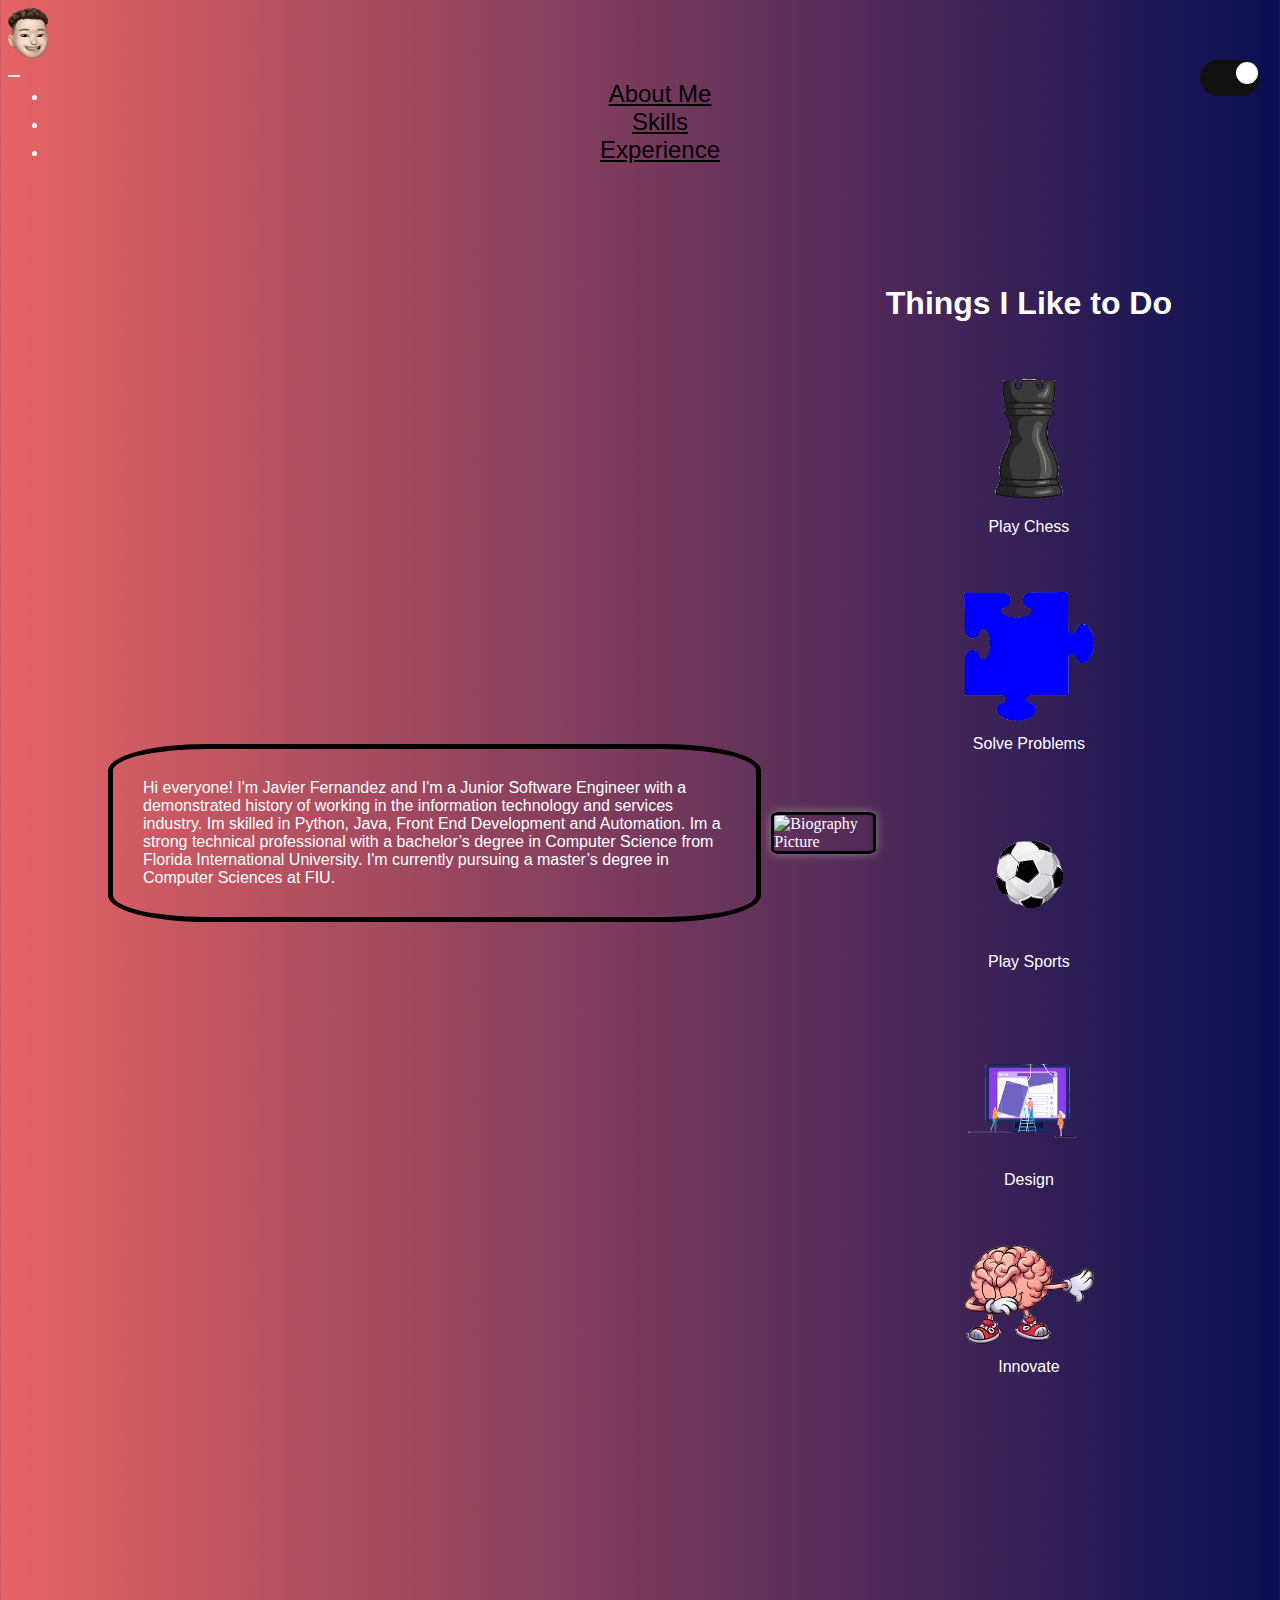
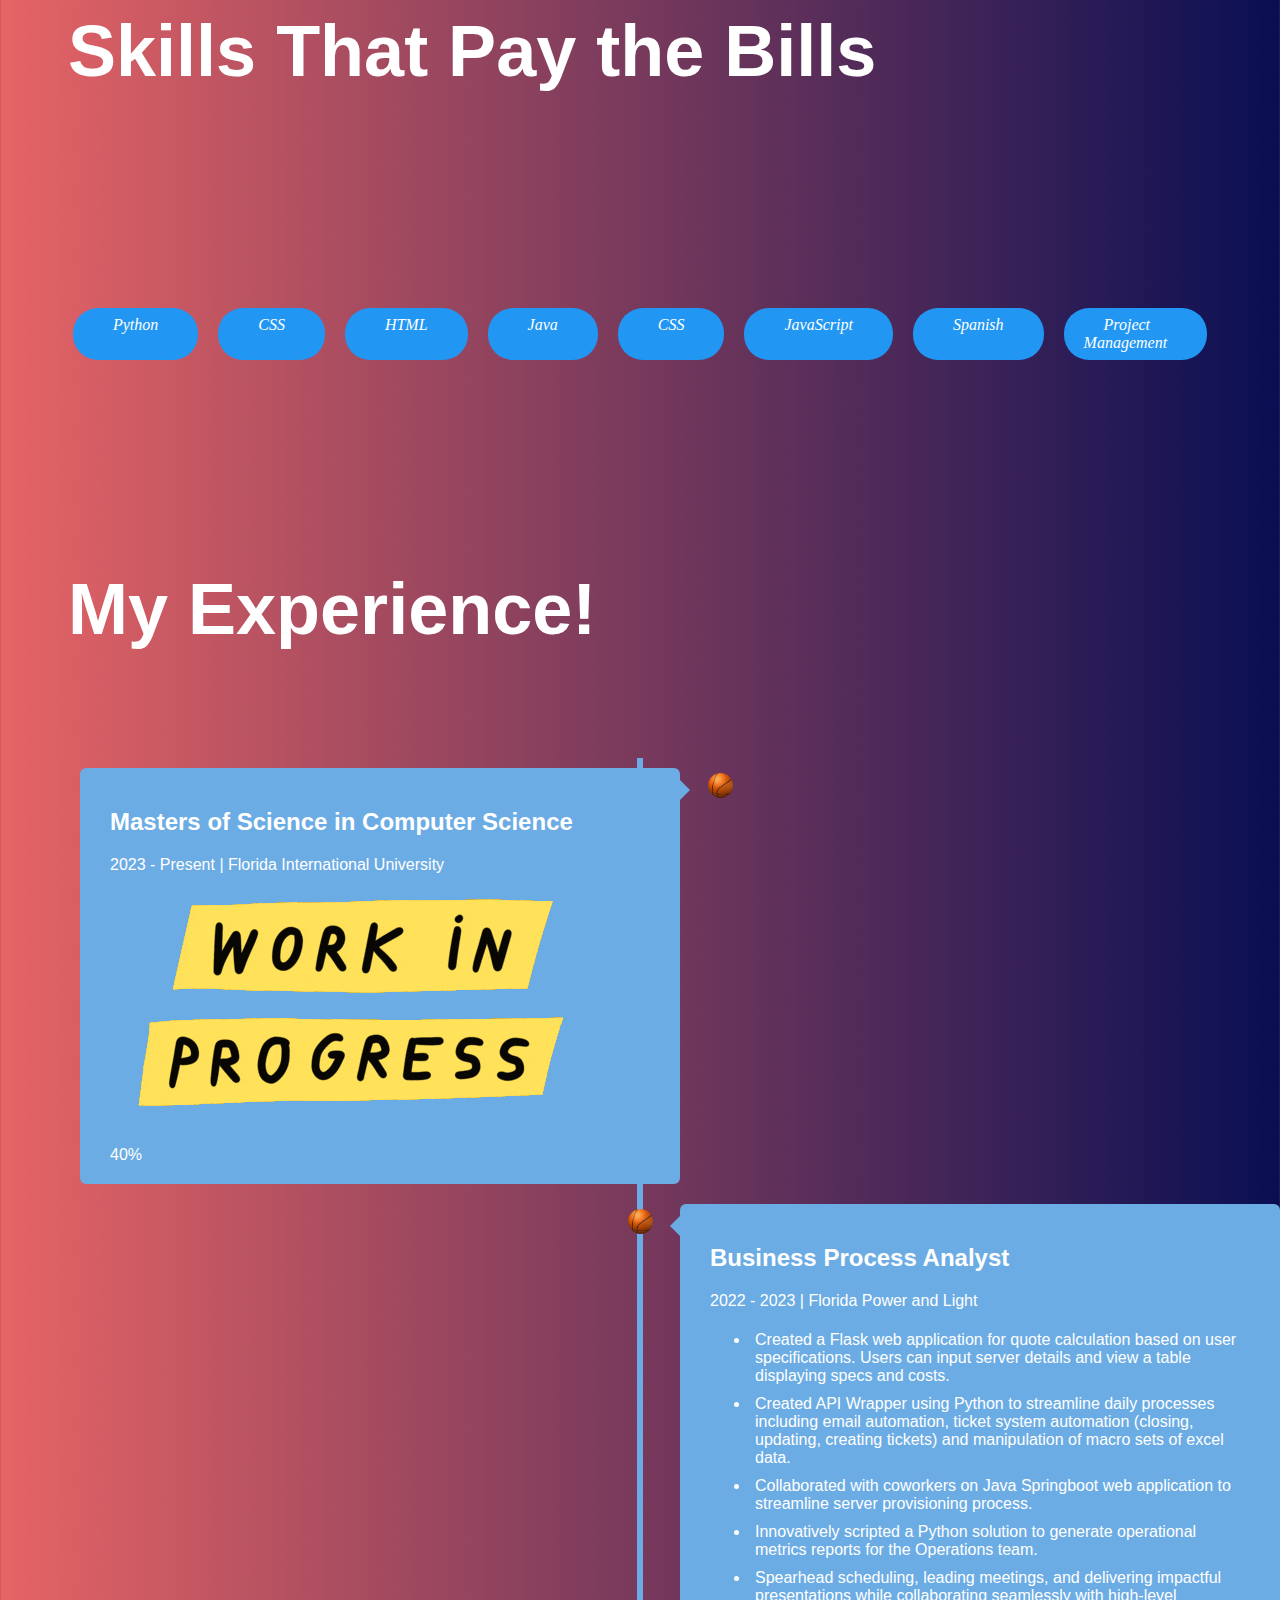
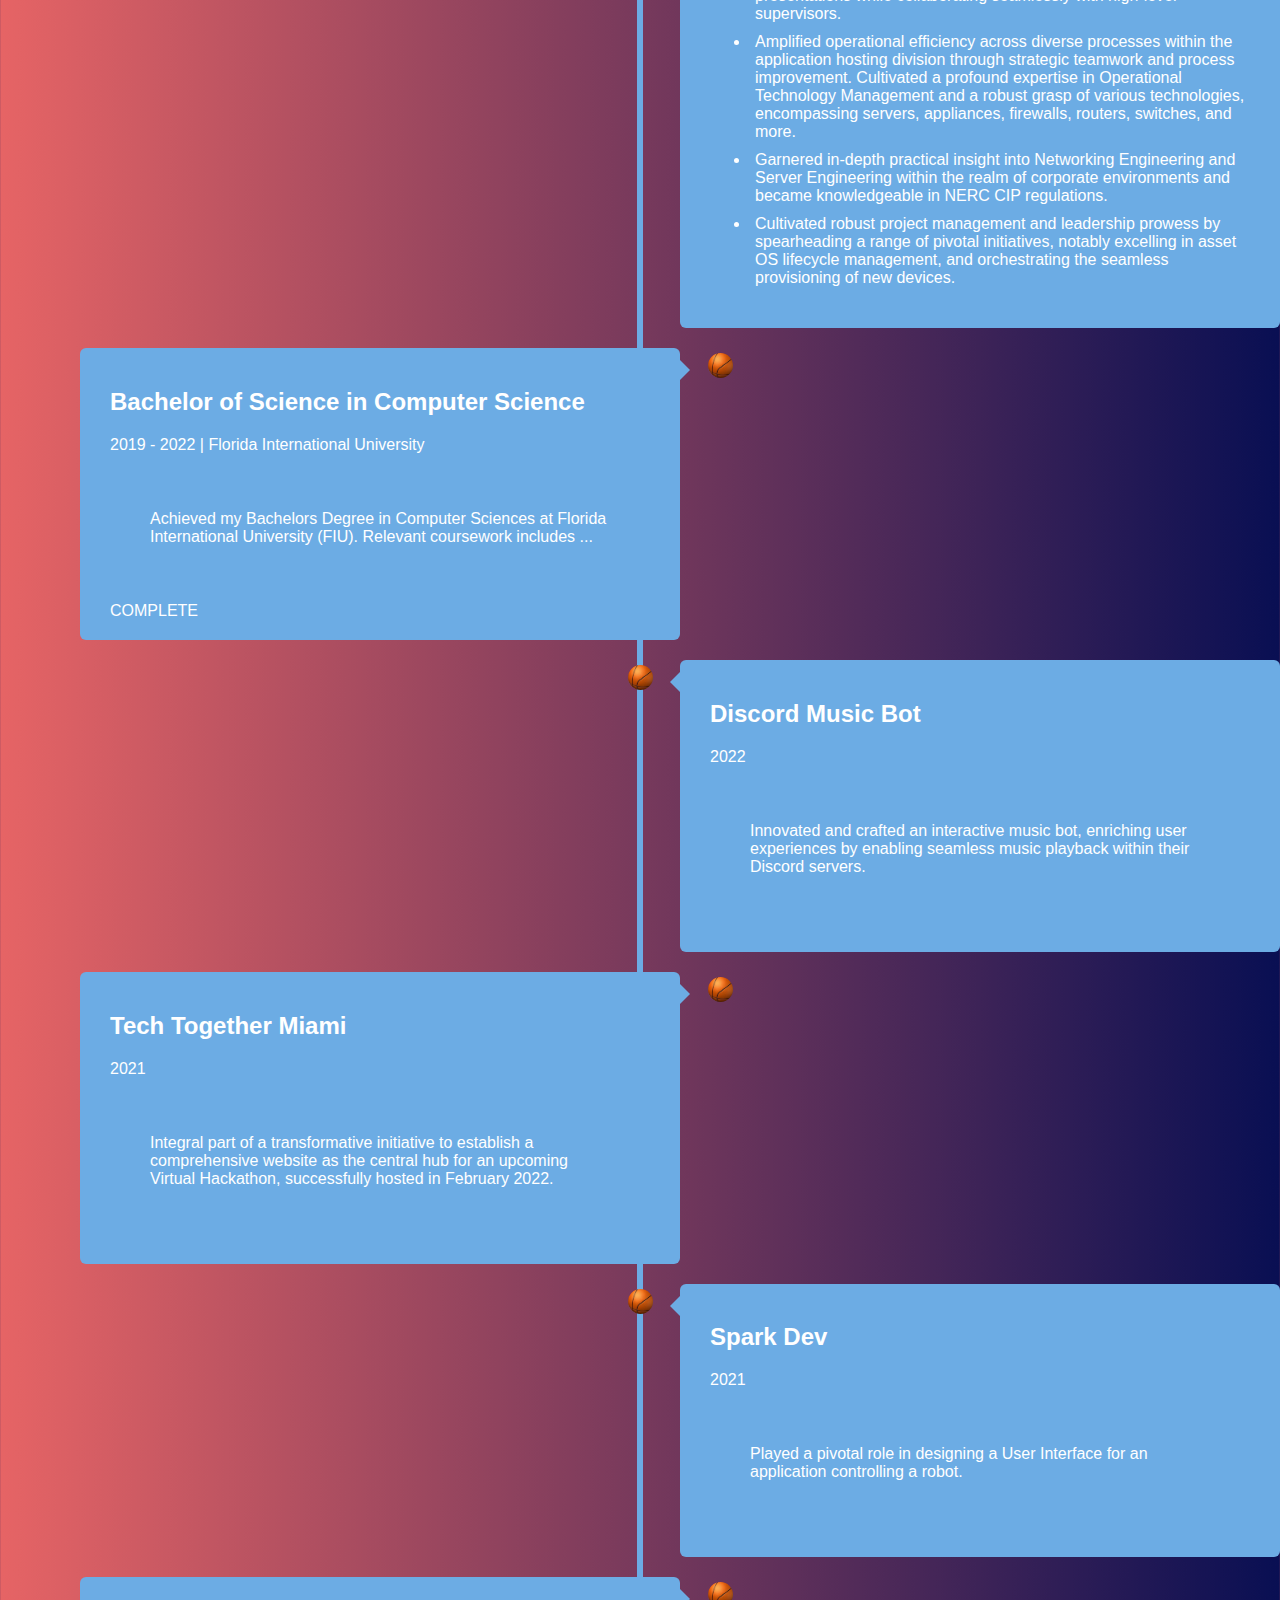
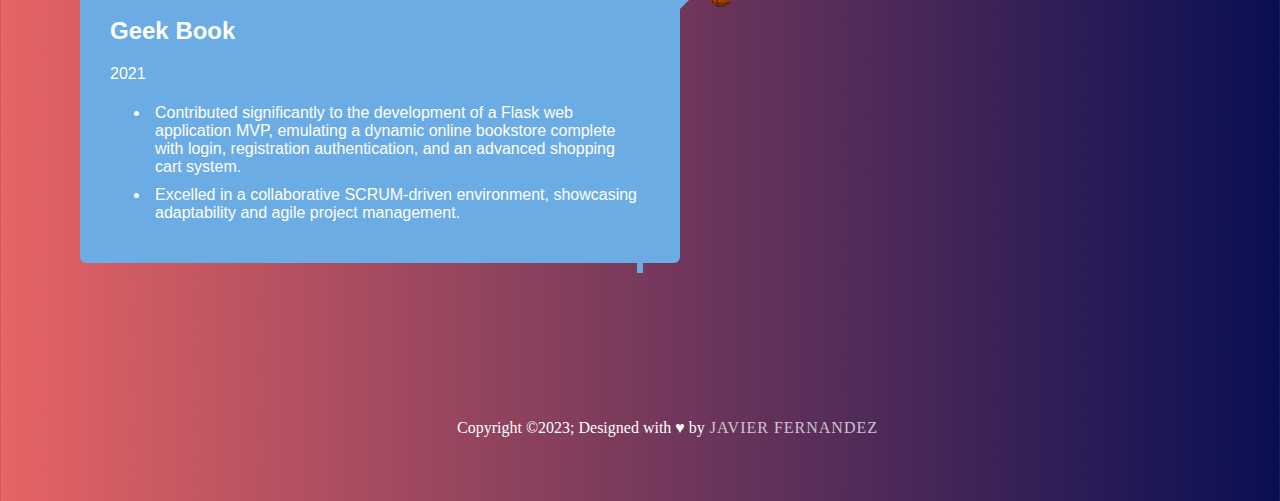
==== commit a8050032: "fixed css and added IG link" ====
--- a/index.html
+++ b/index.html
@@ -243,8 +243,7 @@
     <footer>
         <div class="footerContainer">
             <div class="socialIcons">
-                <a href=""><i class="fa-brands fa-facebook"></i></a>
-                <a href=""><i class="fa-brands fa-instagram"></i></a>
+                <a href="https://www.instagram.com/javi_3k/"><i class="fa-brands fa-instagram"></i></a>
                 <a href="https://www.linkedin.com/in/javier-fernandez-7a549918b/"><i class="fa-brands fa-linkedin"></i></a>
                 <a href="https://github.com/javier-fernandez1219"><i class="fa-brands fa-github"></i></a>
             </div>
--- a/css/main.css
+++ b/css/main.css
@@ -4,6 +4,7 @@
     background-image: linear-gradient(to right, #e66465, #090f53);
     max-height: 100%;
     max-width: 100%;
+    color: white;
  
 }
 
@@ -188,7 +189,7 @@
         left: 60px;
         border: medium solid white;
         border-width: 10px 10px 10px 0;
-        border-color: transparent white transparent transparent;
+        border-color: transparent #6CACE4 transparent transparent;
       }
     
     /* Make sure all circles are at the same spot */
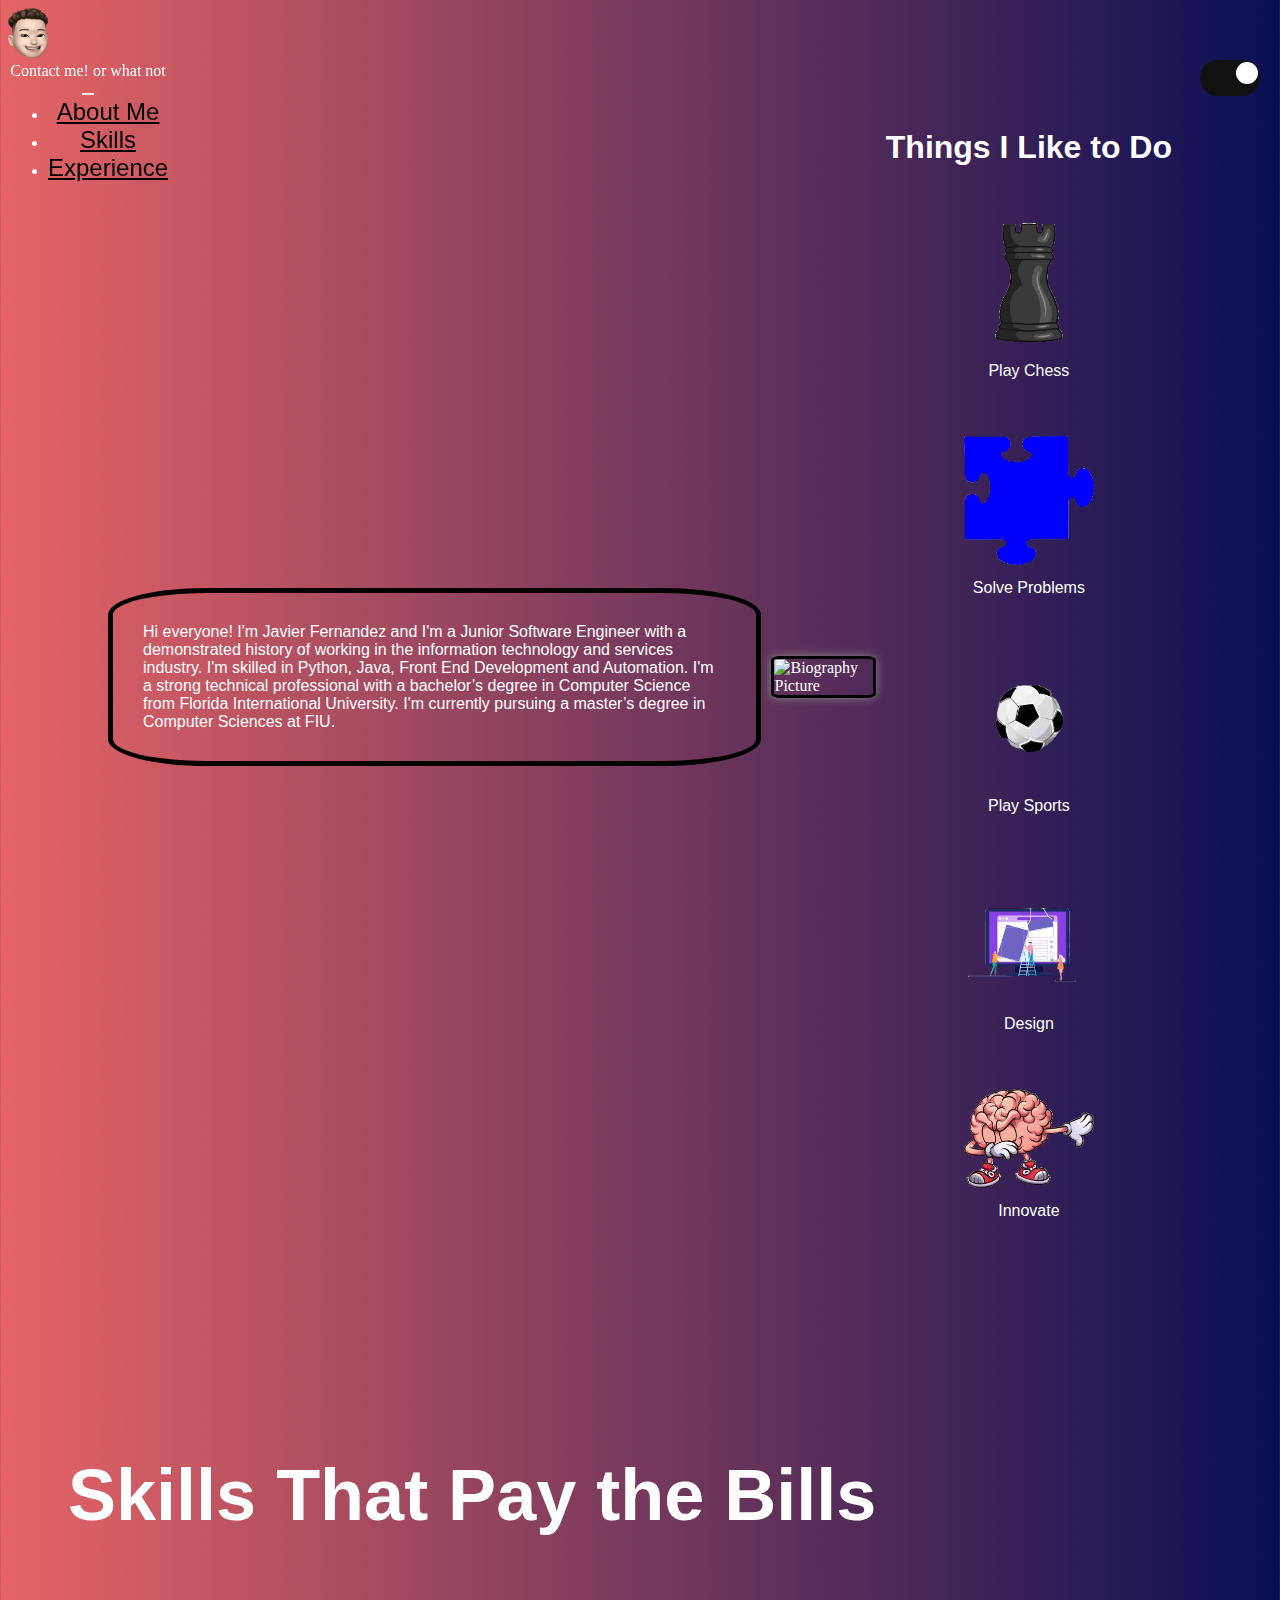
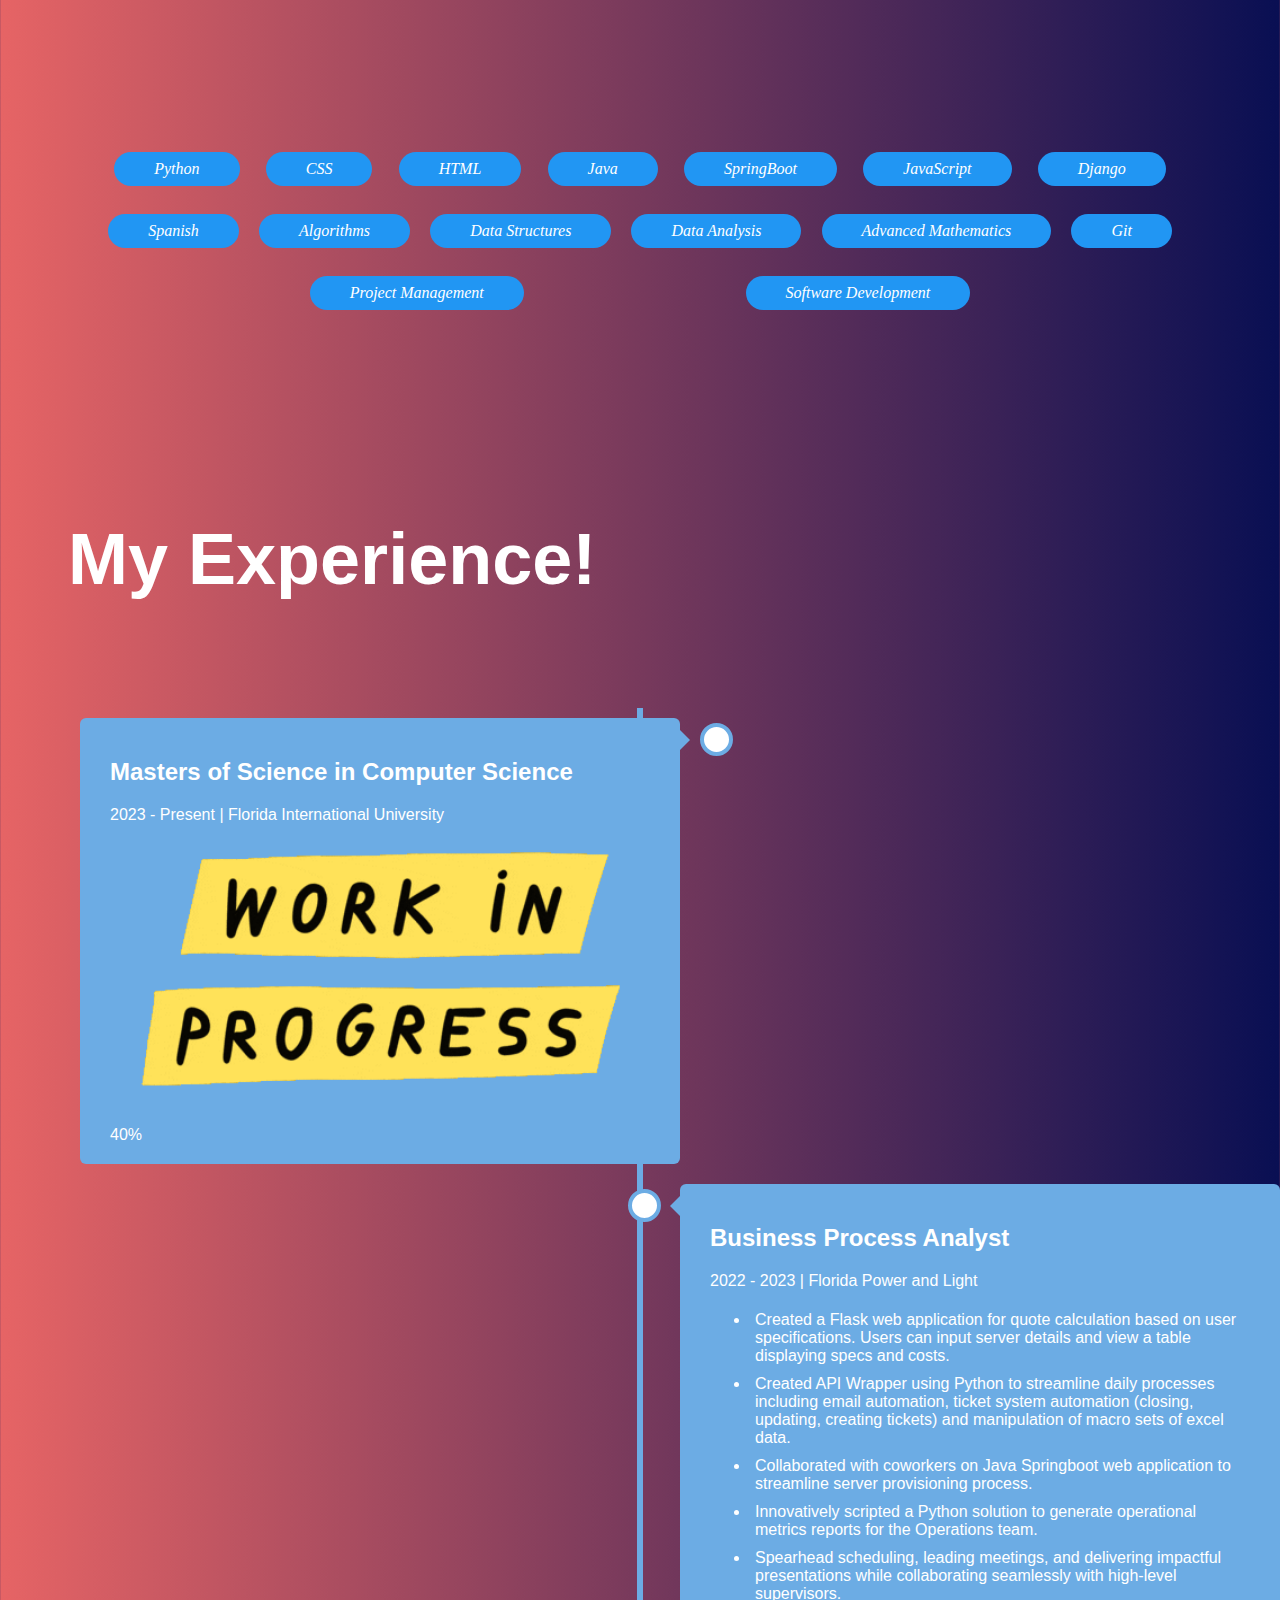
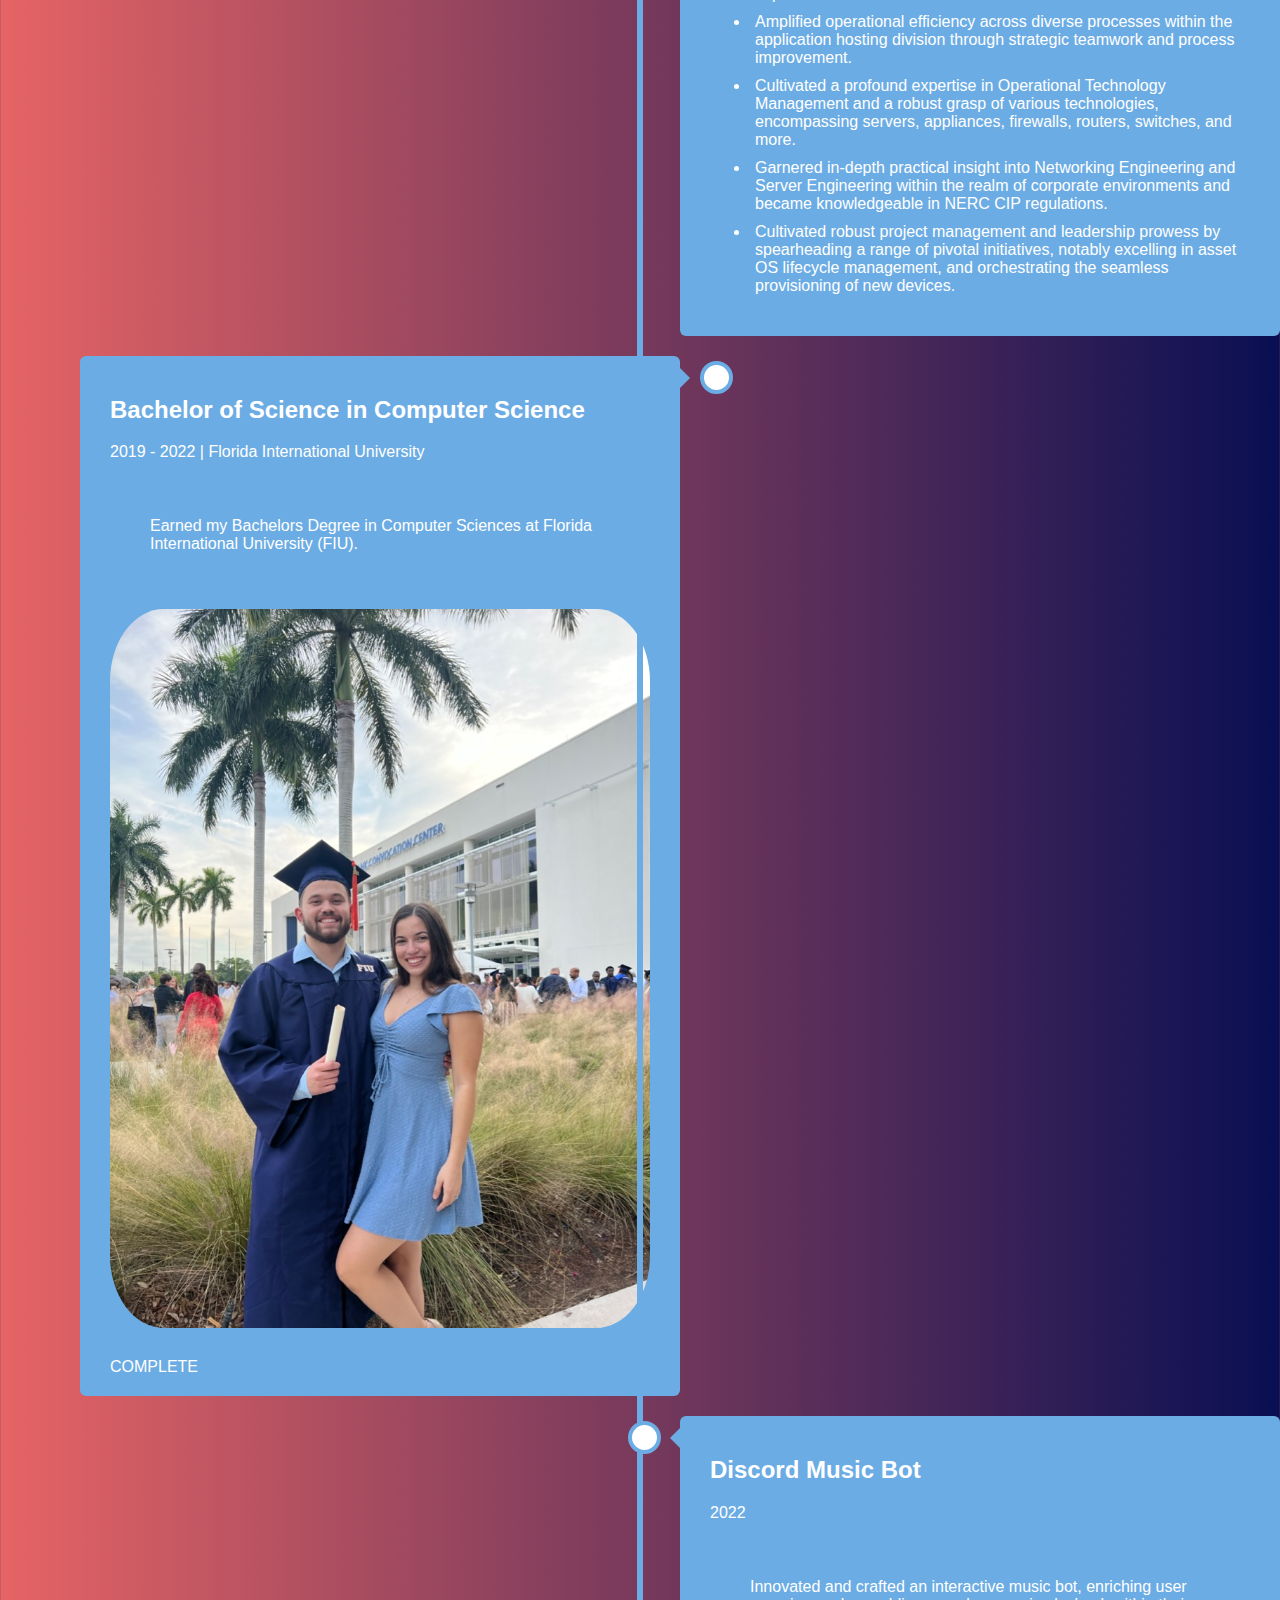
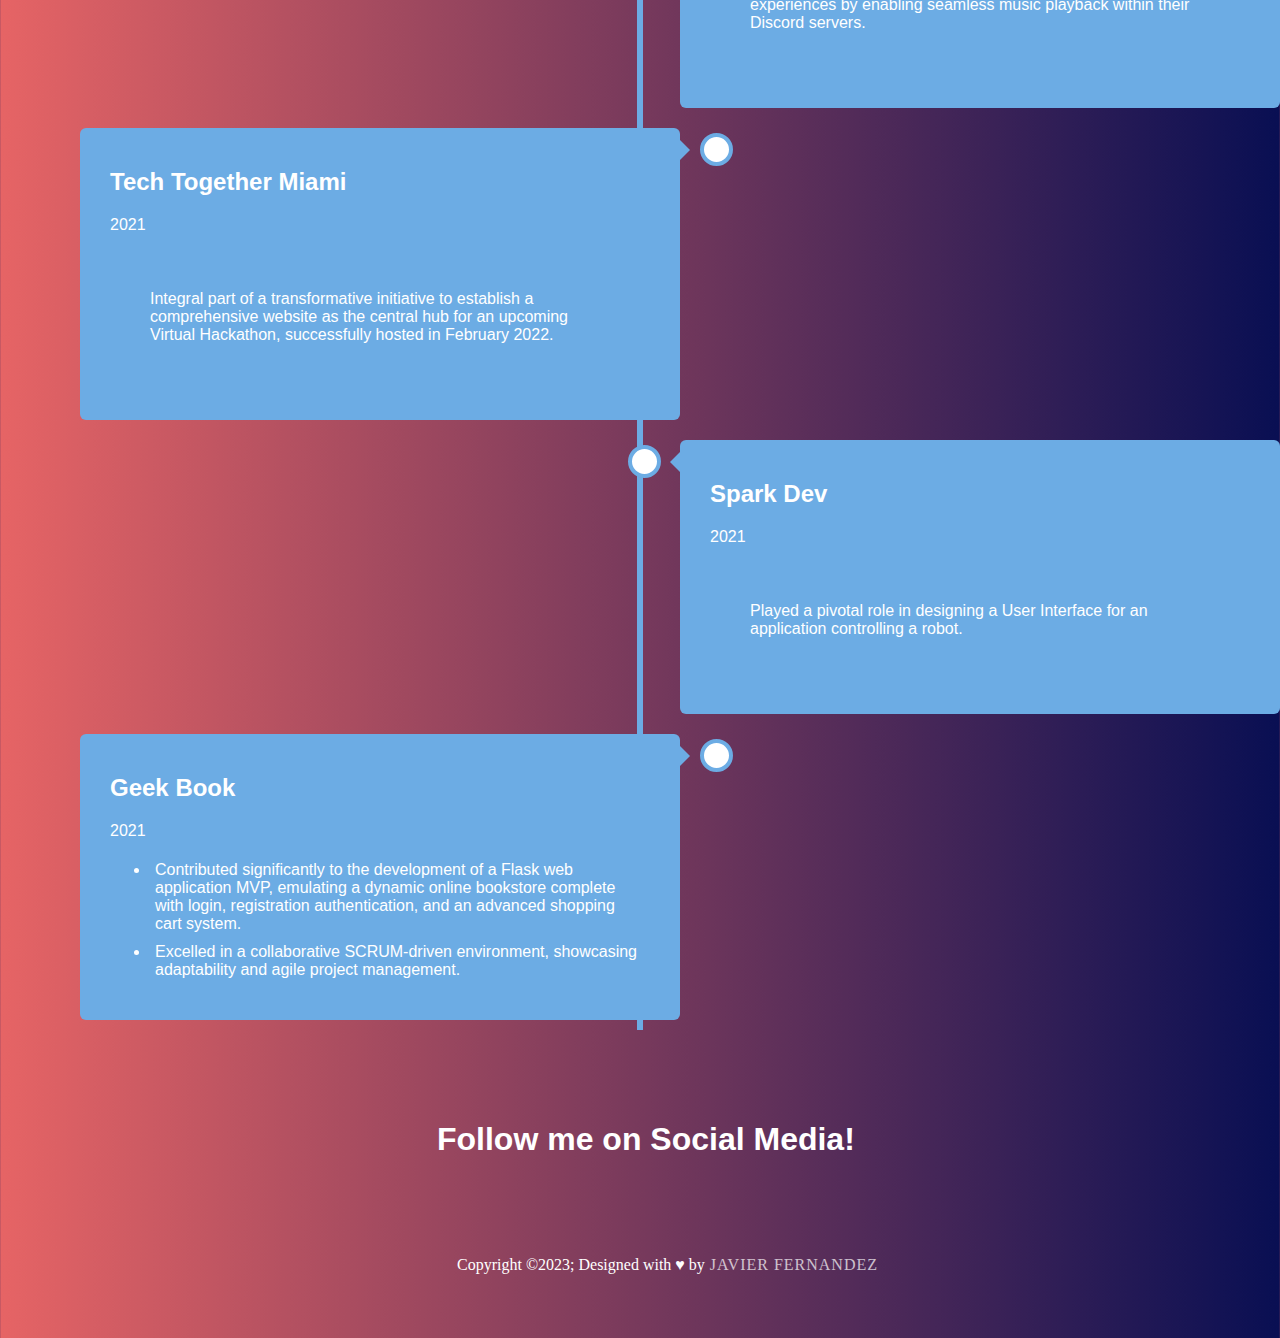
==== commit 51e9165b: "made finishing touches" ====
--- a/index.html
+++ b/index.html
@@ -23,6 +23,7 @@
                 <div class="header-main-logo">
                     <img src="img/logo.PNG" alt="JF Logo Picture">
                 </div>
+                <div class="hide"> Contact me! or what not</div>
                 <button class="navbar-toggler" type="button" data-bs-toggle="collapse" data-bs-target="#navbarNav" aria-controls="navbarNav" aria-expanded="false" aria-label="Toggle navigation">
                 <span class="navbar-toggler-icon"></span>
                 </button>
@@ -53,7 +54,7 @@
         <div id="about-section" class="about-section">
           <p class="text-box-text">
             Hi everyone! I'm Javier Fernandez and I'm a Junior Software Engineer with a demonstrated history of working in the information technology and services industry. 
-            Im skilled in Python, Java, Front End Development and Automation. Im a strong technical professional with a bachelor’s degree in Computer Science 
+            I'm skilled in Python, Java, Front End Development and Automation. I'm a strong technical professional with a bachelor’s degree in Computer Science 
             from Florida International University. I'm currently pursuing a master’s degree in Computer Sciences at FIU.            
           </p>
           <img  class="bio-image" src="img/Bio_Pic.JPG" alt="Biography Picture">
@@ -80,34 +81,55 @@
               <p> Innovate </p>
             </div>
           </div>
-          
+        </div>
         </div>
         <div id="skills-section" class="skills-section">
           <h1 class="section-header"> Skills That Pay the Bills</h1>
           <div class="skills-icons">
               <span class="tag-cloud">
-                <a><i class="fa-brands fa-python">Python</i></a>
+                <a><i class="fa-brands fa-python"> Python</i></a>
               </span>
               <span class="tag-cloud">
                 <a><i class="fa-brands fa-css3"> CSS</i></a>
               </span>
               <span class="tag-cloud">
-                <a><i class="fa-brands fa-html5">HTML</i></a>
-              </span>
-              <span class="tag-cloud">
-                <a><i class="fa-brands fa-java">Java</i></a>
-              </span>
-              <span class="tag-cloud">
-                <a><i class="fa-brands fa-css3">CSS</i></a>
-              </span>
-              <span class="tag-cloud">
-                <a><i class="fa-brands fa-js">JavaScript</i></a>
-              </span>
-              <span class="tag-cloud">
-                <a><i>Spanish</i></a>
-              </span>
-              <span class="tag-cloud">
-                <a><i>Project Management</i></a>
+                <a><i class="fa-brands fa-html5"> HTML</i></a>
+              </span>
+              <span class="tag-cloud">
+                <a><i class="fa-brands fa-java"> Java</i></a>
+              </span>
+              <span class="tag-cloud">
+                <a><i class="fa-brands"> SpringBoot</i></a>
+              </span>
+              <span class="tag-cloud">
+                <a><i class="fa-brands fa-js"> JavaScript</i></a>
+              </span>
+              <span class="tag-cloud">
+                <a><i class="fa-brands"> Django</i></a>
+              </span>
+              <span class="tag-cloud">
+                <a><i class="fa-brands">Spanish</i></a>
+              </span>
+              <span class="tag-cloud">
+                <a><i class="fa-brands">Algorithms</i></a>
+              </span>
+              <span class="tag-cloud">
+                <a><i class="fa-brands">Data Structures</i></a>
+              </span>
+              <span class="tag-cloud">
+                <a><i class="fa-brands">Data Analysis</i></a>
+              </span>
+              <span class="tag-cloud">
+                <a><i class="fa-brands">Advanced Mathematics</i></a>
+              </span>
+              <span class="tag-cloud">
+                <a><i class="fa-brands fa-git"> Git</i></a>
+              </span>
+              <span class="tag-cloud">
+                <a><i class="fa-solid fa-diagram-project"> Project Management</i></a>
+              </span>
+              <span class="tag-cloud">
+                <a><i class="fa-solid fa-computer"> Software Development</i></a>
               </span>
           </div>
         </div>
@@ -156,7 +178,10 @@
                         <li>
                           Amplified operational efficiency across diverse processes
                           within the application hosting division through strategic
-                          teamwork and process improvement. Cultivated a
+                          teamwork and process improvement.
+                        </li>
+                        <li>
+                          Cultivated a
                           profound expertise in Operational Technology
                           Management and a robust grasp of various technologies,
                           encompassing servers, appliances, firewalls, routers,
@@ -181,7 +206,8 @@
                     <div class="timeline-content">
                       <h2>Bachelor of Science in Computer Science</h2>
                       <span class="date-class"> 2019 - 2022 | Florida International University</span>
-                      <p>Achieved my Bachelors Degree in Computer Sciences at Florida International University (FIU). Relevant coursework includes ...</p>
+                      <p>Earned my Bachelors Degree in Computer Sciences at Florida International University (FIU).</p>
+                      <img class="graduation-image" src="img/graduation.jpeg" alt="Graduation Pic">
                       <div class="progress">
                         <div class="progress-bar progress-bar-striped progress-bar-animated bg-success" style="width:100%">
                           COMPLETE
@@ -242,10 +268,13 @@
 
     <footer>
         <div class="footerContainer">
+          <div id="social-media-section" class="social-media-section">
+            <h1 class="subsection-header"> Follow me on Social Media! </h1>
             <div class="socialIcons">
-                <a href="https://www.instagram.com/javi_3k/"><i class="fa-brands fa-instagram"></i></a>
-                <a href="https://www.linkedin.com/in/javier-fernandez-7a549918b/"><i class="fa-brands fa-linkedin"></i></a>
-                <a href="https://github.com/javier-fernandez1219"><i class="fa-brands fa-github"></i></a>
+              <a href="https://www.instagram.com/javi_3k/"><i class="fa-brands fa-instagram"></i></a>
+              <a href="https://www.linkedin.com/in/javier-fernandez-7a549918b/"><i class="fa-brands fa-linkedin"></i></a>
+              <a href="https://github.com/javier-fernandez1219"><i class="fa-brands fa-github"></i></a>
+              <a href="mailto:alfjavsolutions@gmail.com"><i class="fa-solid fa-envelope"></i></a>
             </div>
             <div class="footerBottom">
                 <p>Copyright &copy;2023; Designed with &hearts; by<span class="designer">Javier Fernandez</span></p>
--- a/css/main.css
+++ b/css/main.css
@@ -33,7 +33,10 @@
     position: relative;
     left: 0;
     bottom: 0;
+    display: flex;
     text-align: center;
+    justify-content: center;
+
 }
 .socialIcons {
     display: flex;
@@ -116,12 +119,10 @@
     height: 25px;
     right: -13px;
     background-color: white;
+    border: 4px solid #6CACE4;
     top: 15px;
     border-radius: 50%;
     z-index: 1;
-    background-image: url(/img/OIP.jpg);
-    background-size: 42px;
-    background-position: center;
 }
 .left {
     left: 0;
@@ -166,6 +167,9 @@
     background-color: #6CACE4;
     position: relative;
     border-radius: 6px;
+    display: flex;
+    flex-direction: column;
+    
 }
 .date-class {
     font-family: 'Super Bubble', sans-serif;
@@ -219,6 +223,12 @@
 }
 .nav-link:hover, .nav-link.active{
     color: black;
+}
+
+.navbar {
+    text-align: center;
+    margin: auto;
+    position: fixed;
 }
 @media (min-width: 991px){
     .navbar-nav {
@@ -340,9 +350,13 @@
 }
 .skills-icons {
     display: flex;
-    justify-content: center;
+    justify-content: space-evenly;
+    flex-wrap: wrap;
+    align-items: center;
+    align-content: center;
     padding: 100px;
     gap: 20px;
+    
 }
 
 .skills-icons a {
@@ -364,7 +378,7 @@
     max-width: 100%;
 }
 .tag-cloud:hover{
-    transform: scale(3); /* (150% zoom - Note: if the zoom is too large, it will go outside of the viewport) */
+    transform: scale(1.5); /* (150% zoom - Note: if the zoom is too large, it will go outside of the viewport) */
 }
 
 .nav-item {
@@ -408,6 +422,16 @@
     max-width: 100%;
 }
 
+.graduation-image {
+    max-height: 100%;
+    max-width: 100%;
+    display: flex;
+    justify-content: center; /* Centers horizontally */
+    align-items: center;
+    border-radius: 10%; /* makes image round */
+    margin-bottom: 30px;
+}
+
 @media screen and (max-width: 800px) {
     .about-section {
         flex-direction: column;
@@ -423,5 +447,7 @@
     }
     .bio-image {
     order: -1;
+    height: 80%;
+    width: 80%;
     }
 }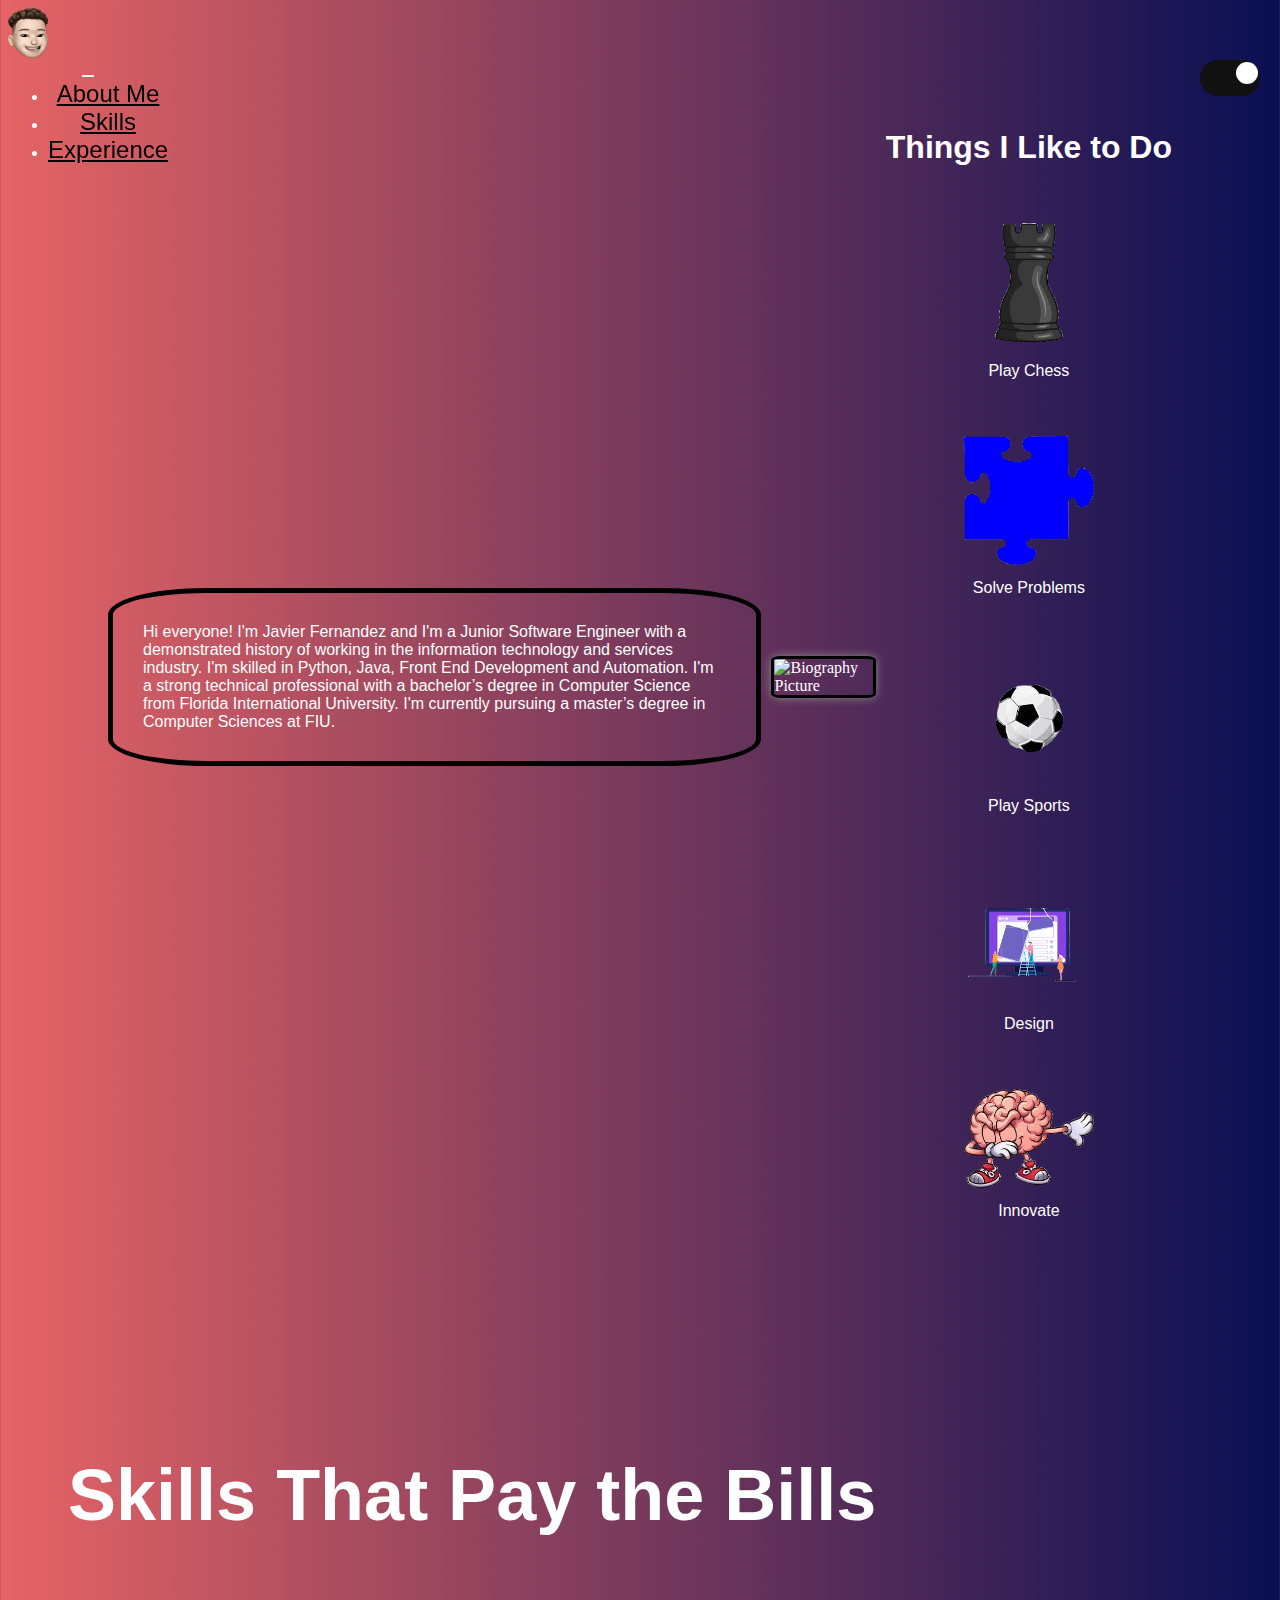
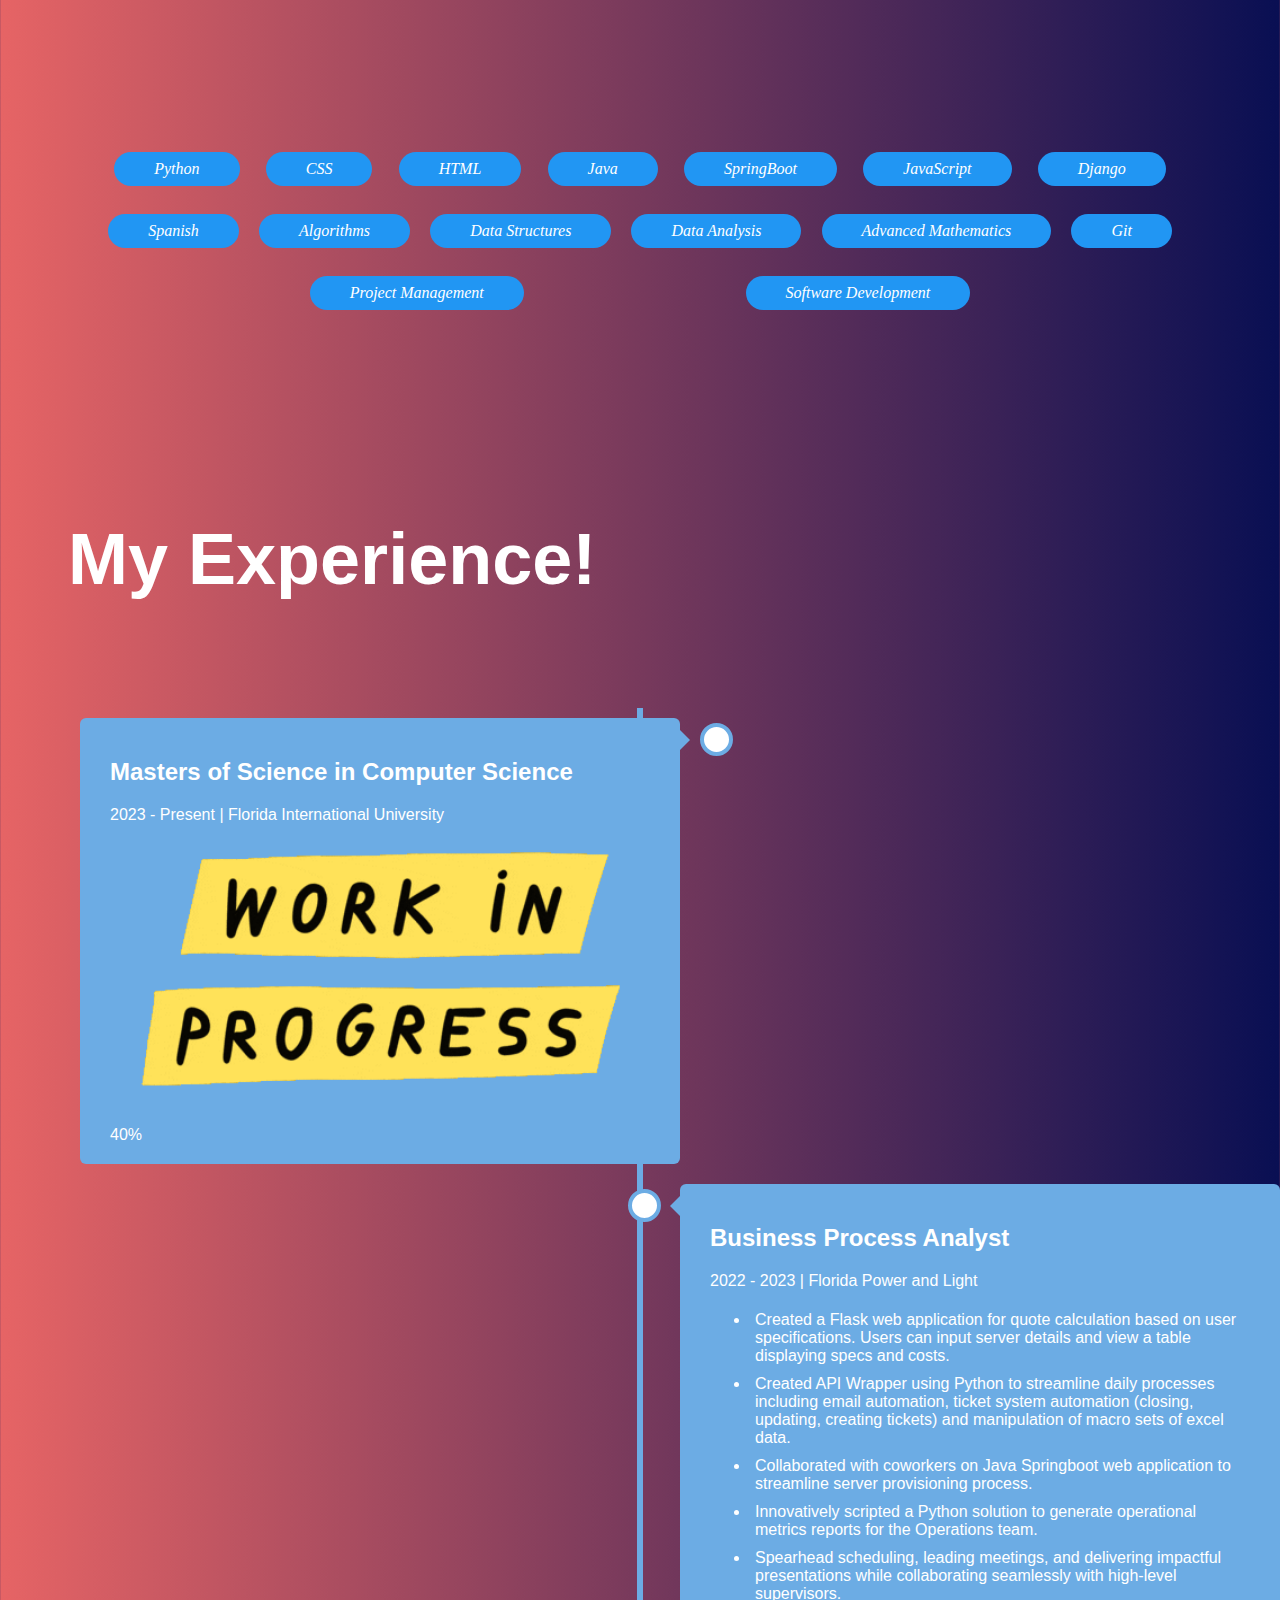
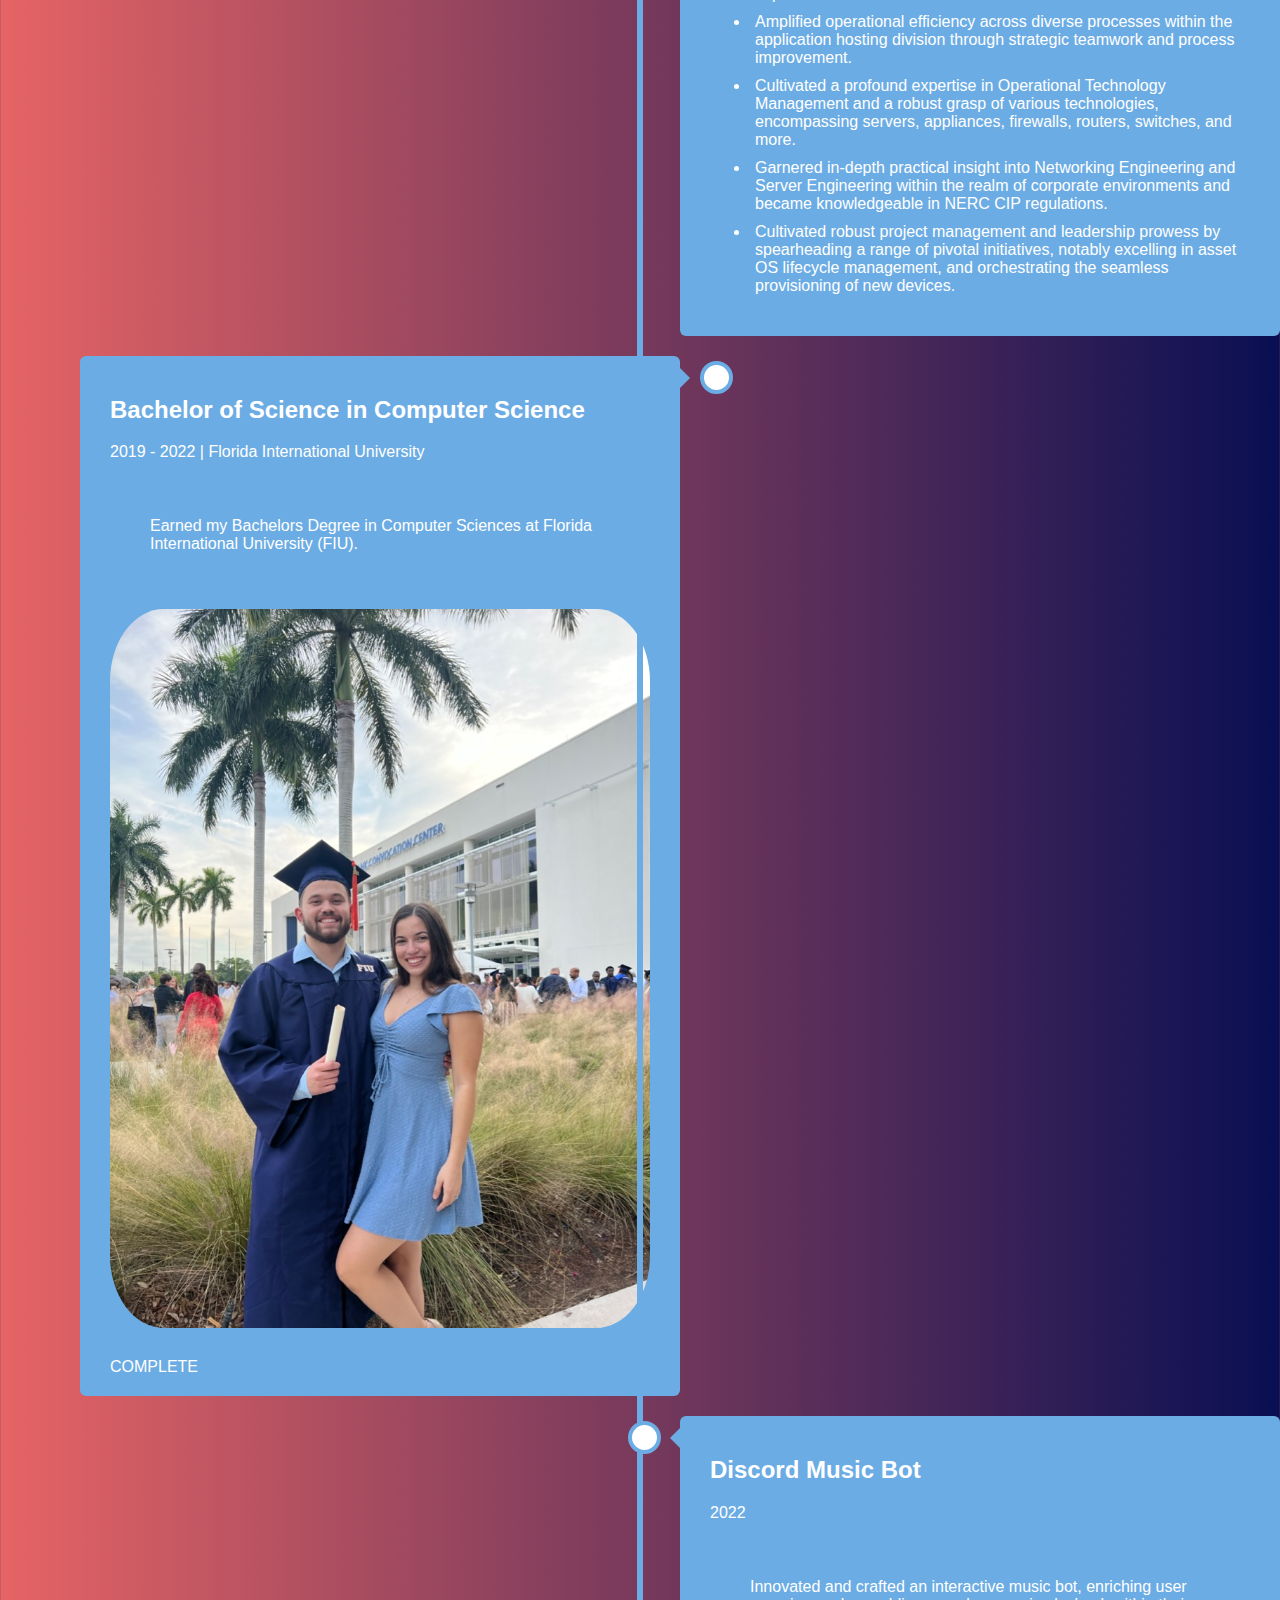
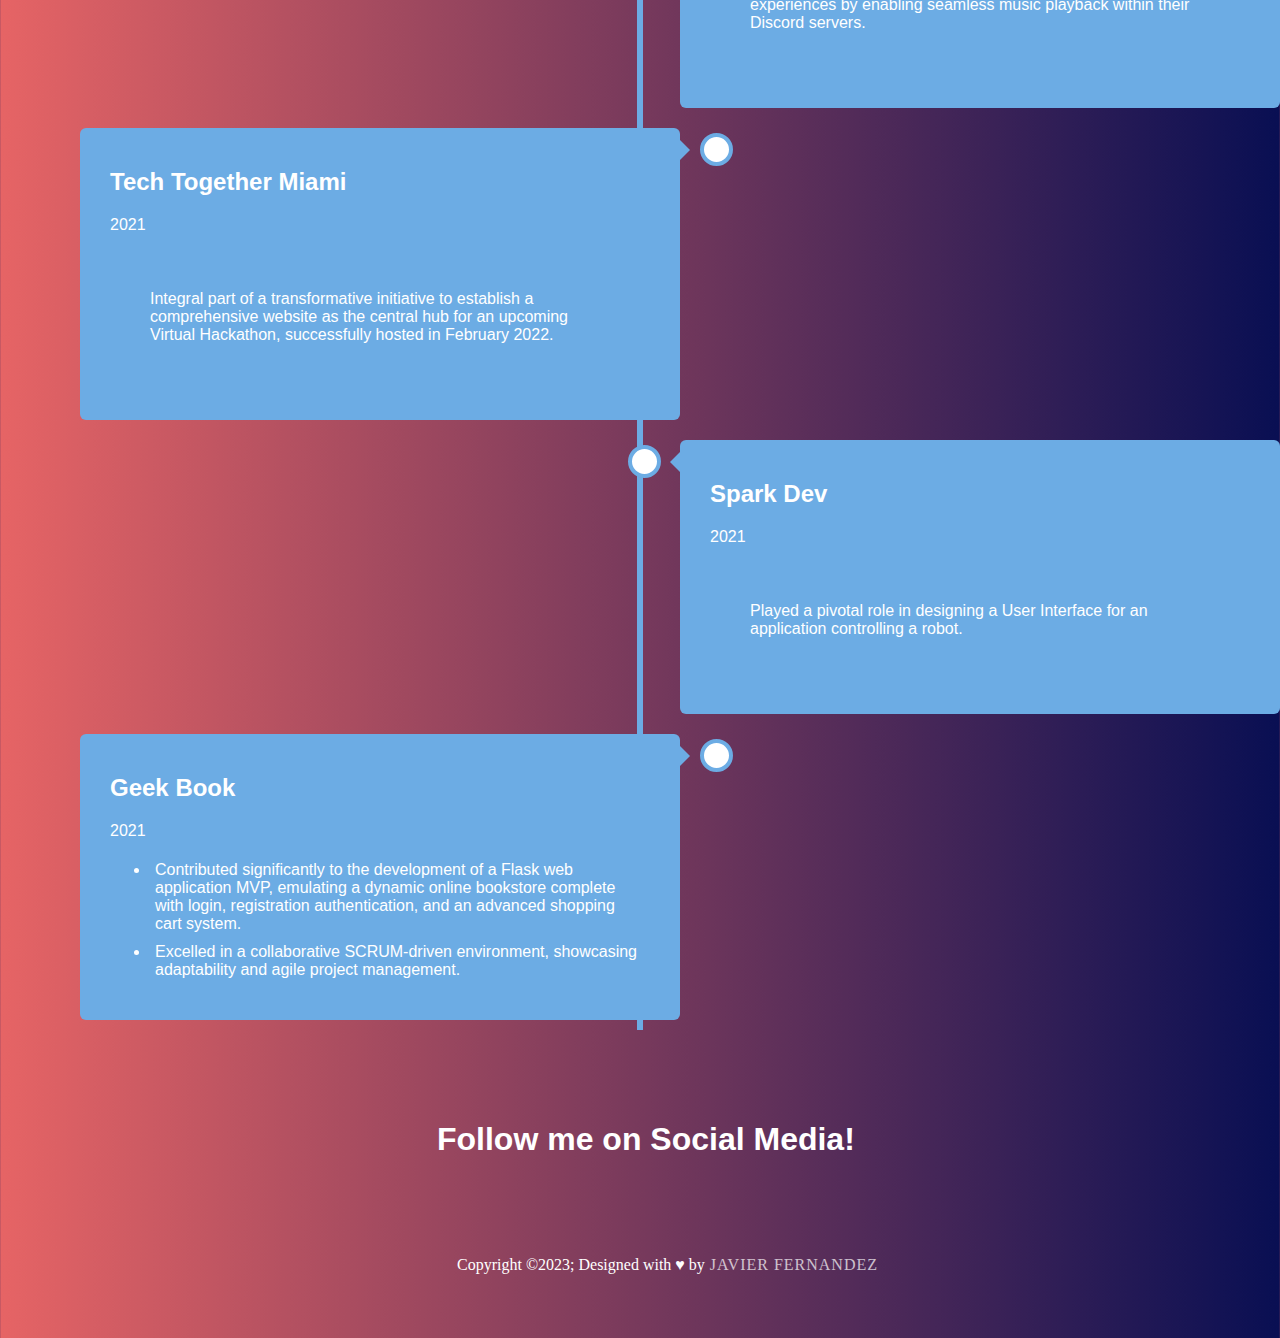
==== commit 33ab0717: "Update index.html" ====
--- a/index.html
+++ b/index.html
@@ -23,7 +23,6 @@
                 <div class="header-main-logo">
                     <img src="img/logo.PNG" alt="JF Logo Picture">
                 </div>
-                <div class="hide"> Contact me! or what not</div>
                 <button class="navbar-toggler" type="button" data-bs-toggle="collapse" data-bs-target="#navbarNav" aria-controls="navbarNav" aria-expanded="false" aria-label="Toggle navigation">
                 <span class="navbar-toggler-icon"></span>
                 </button>
